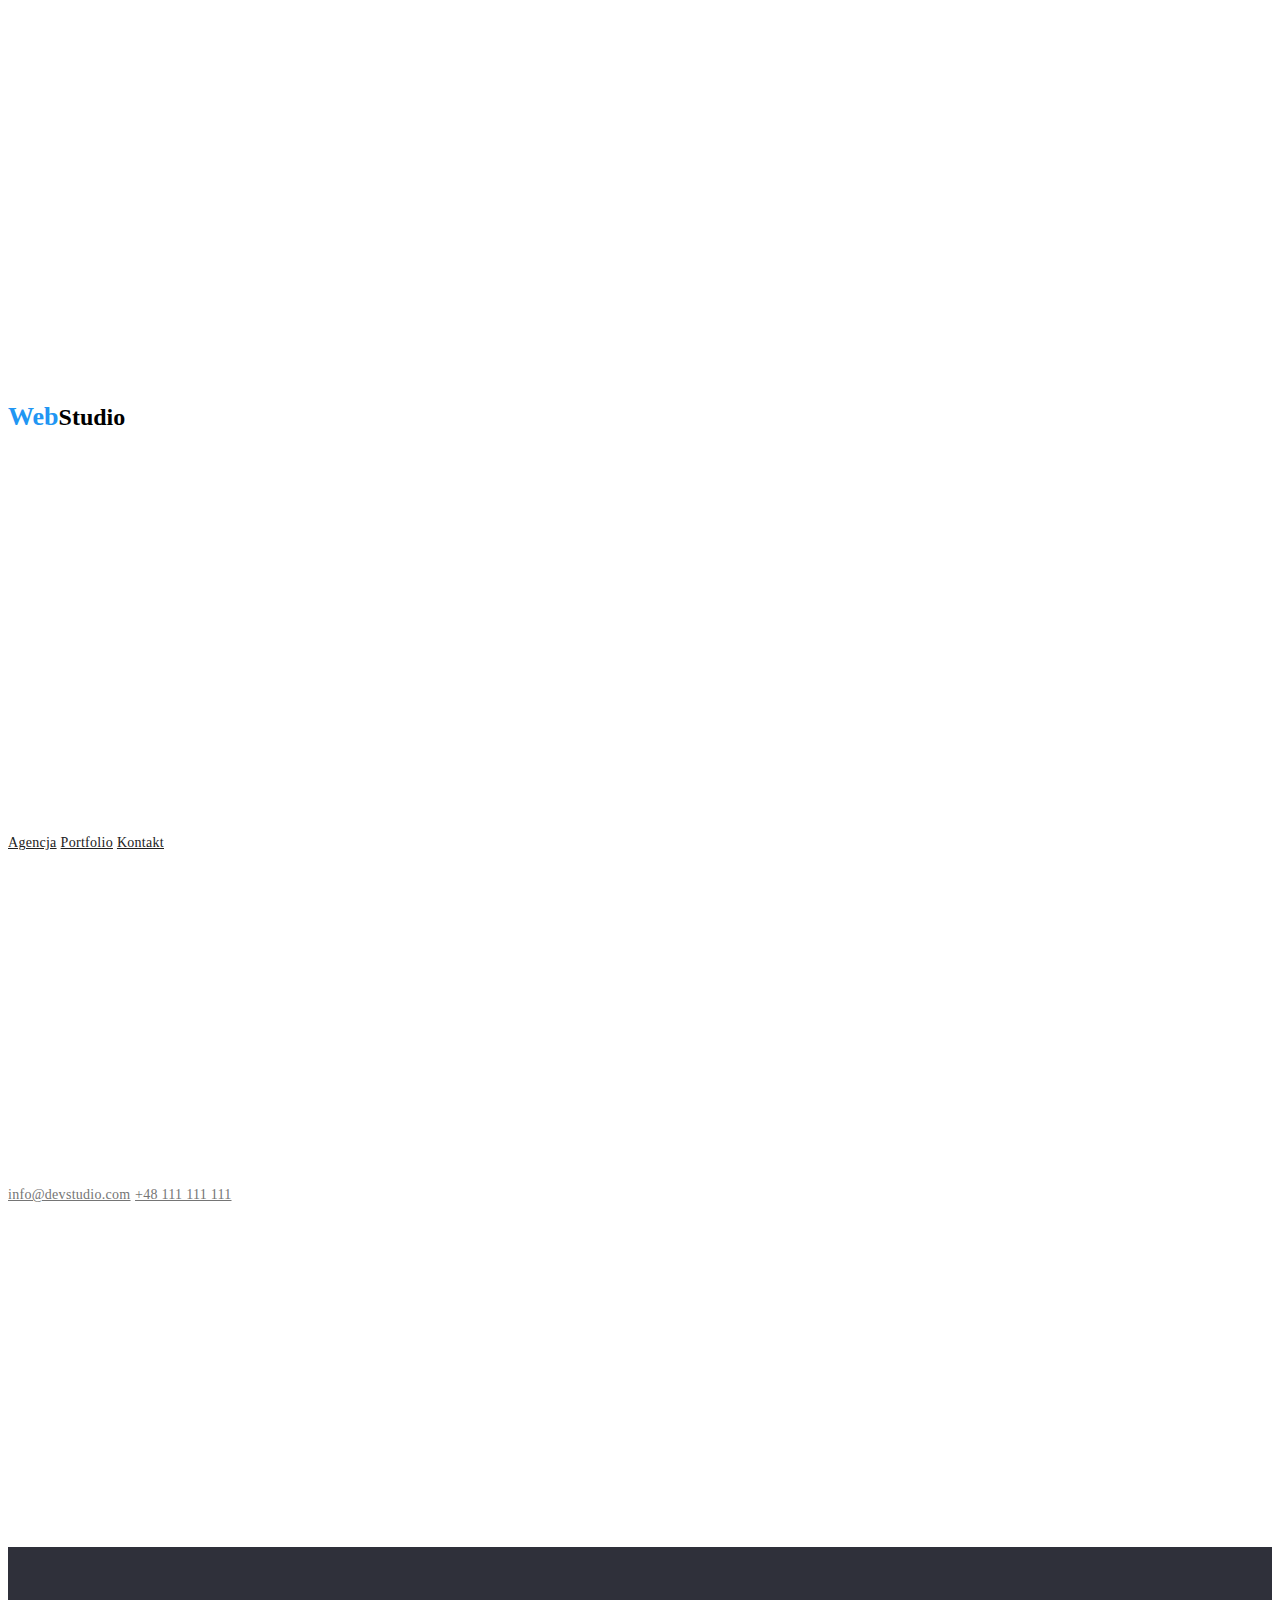
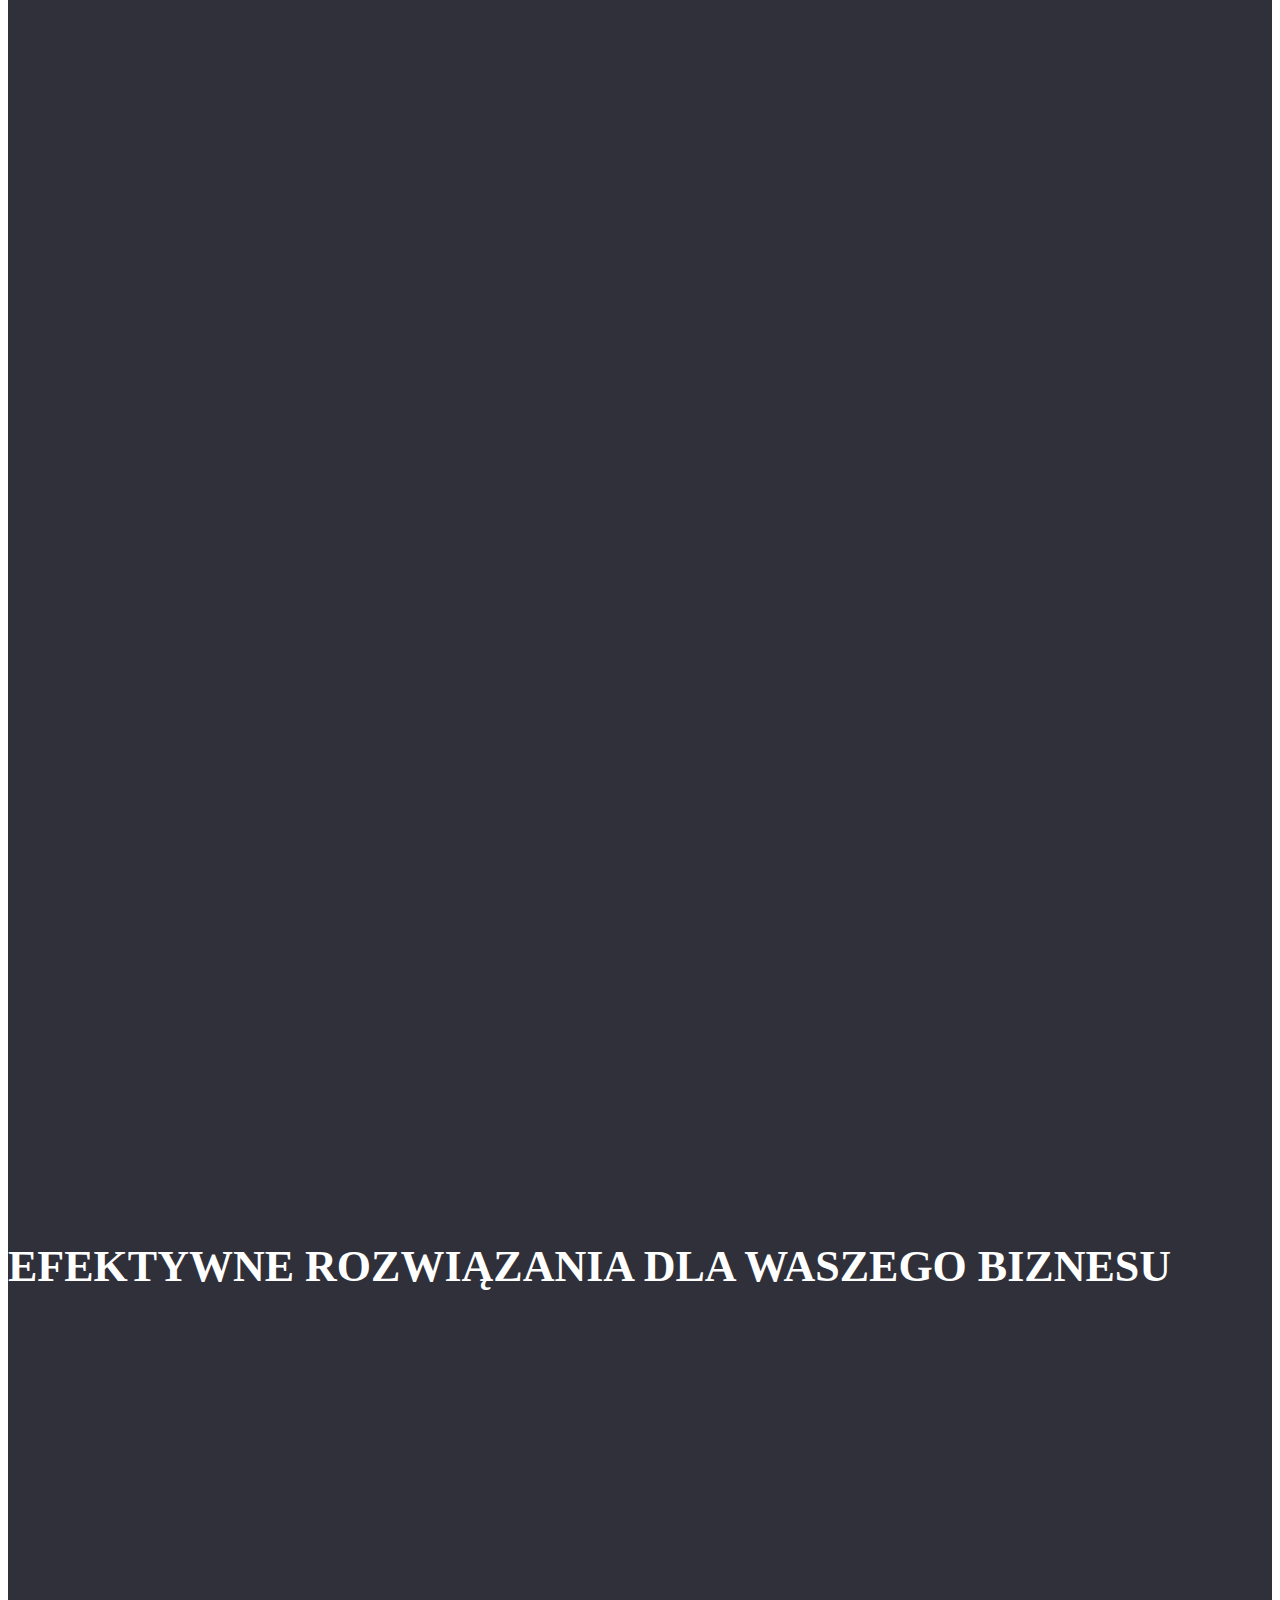
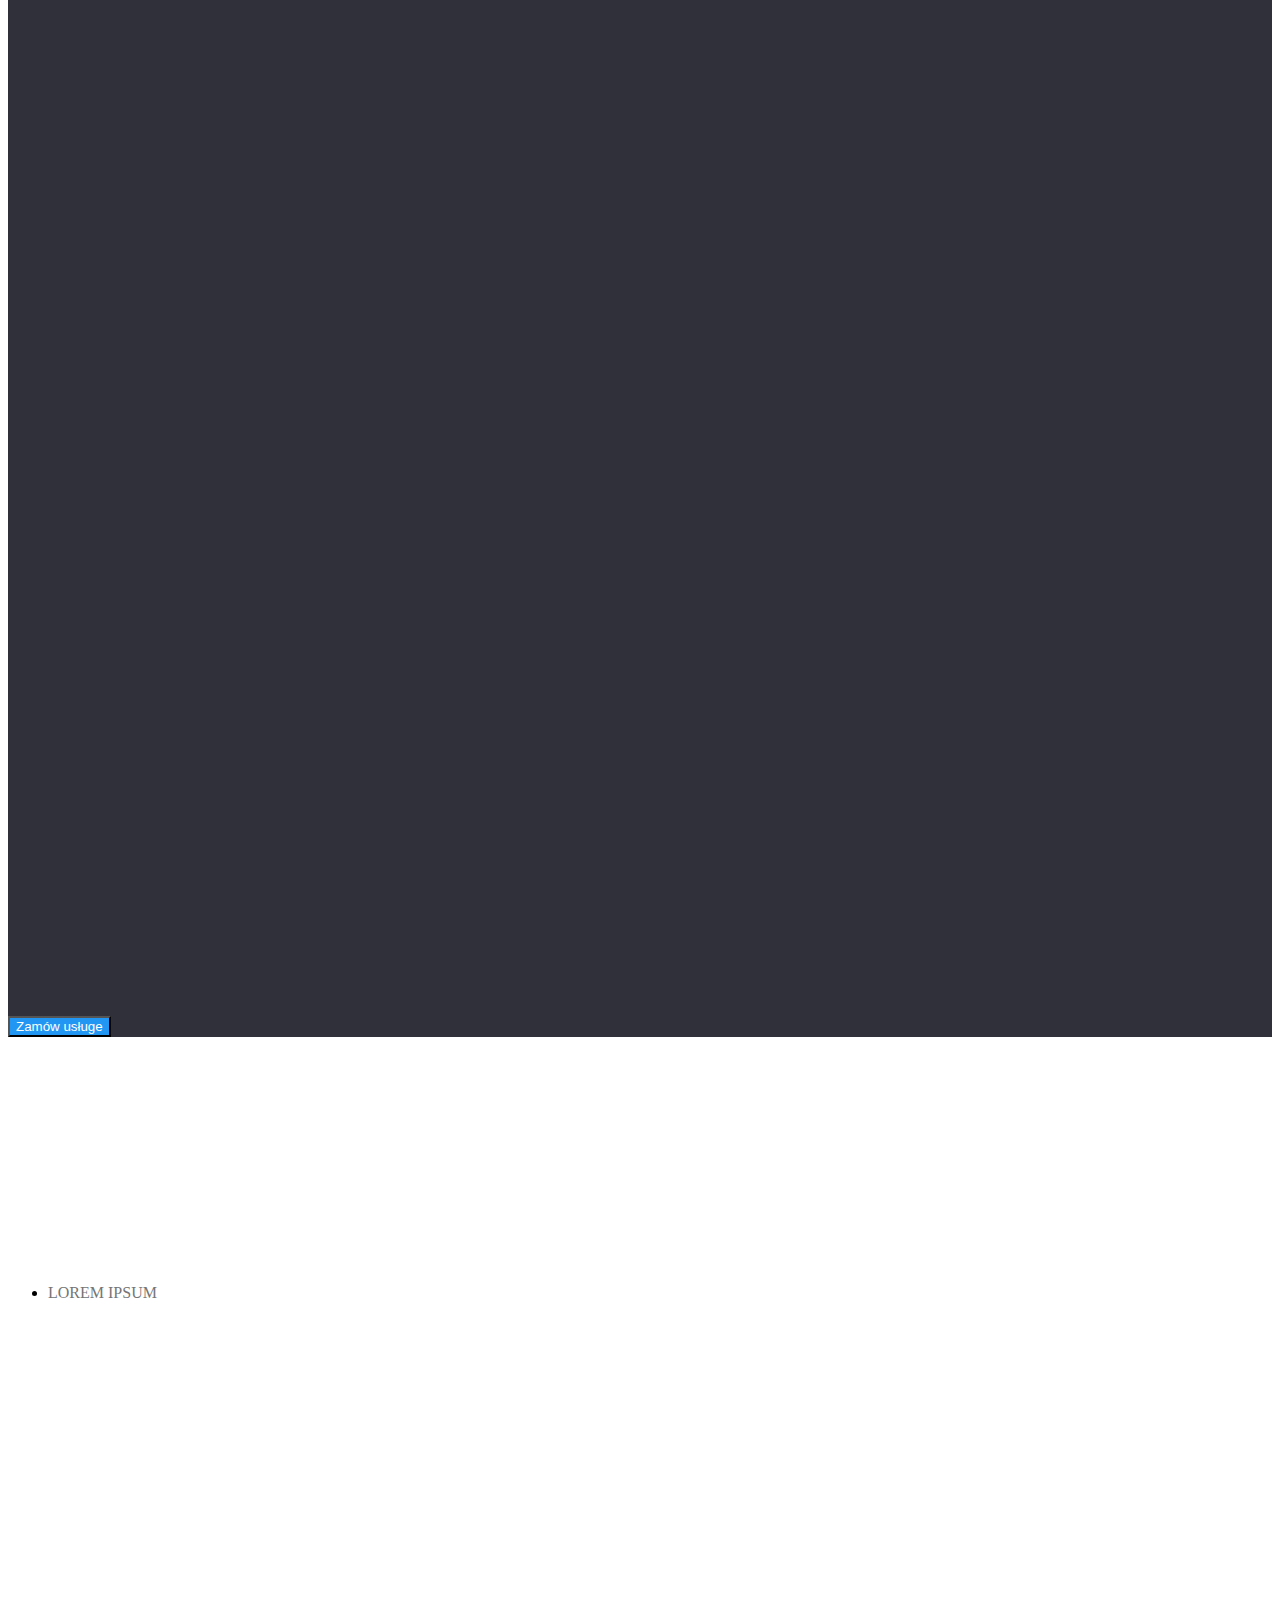
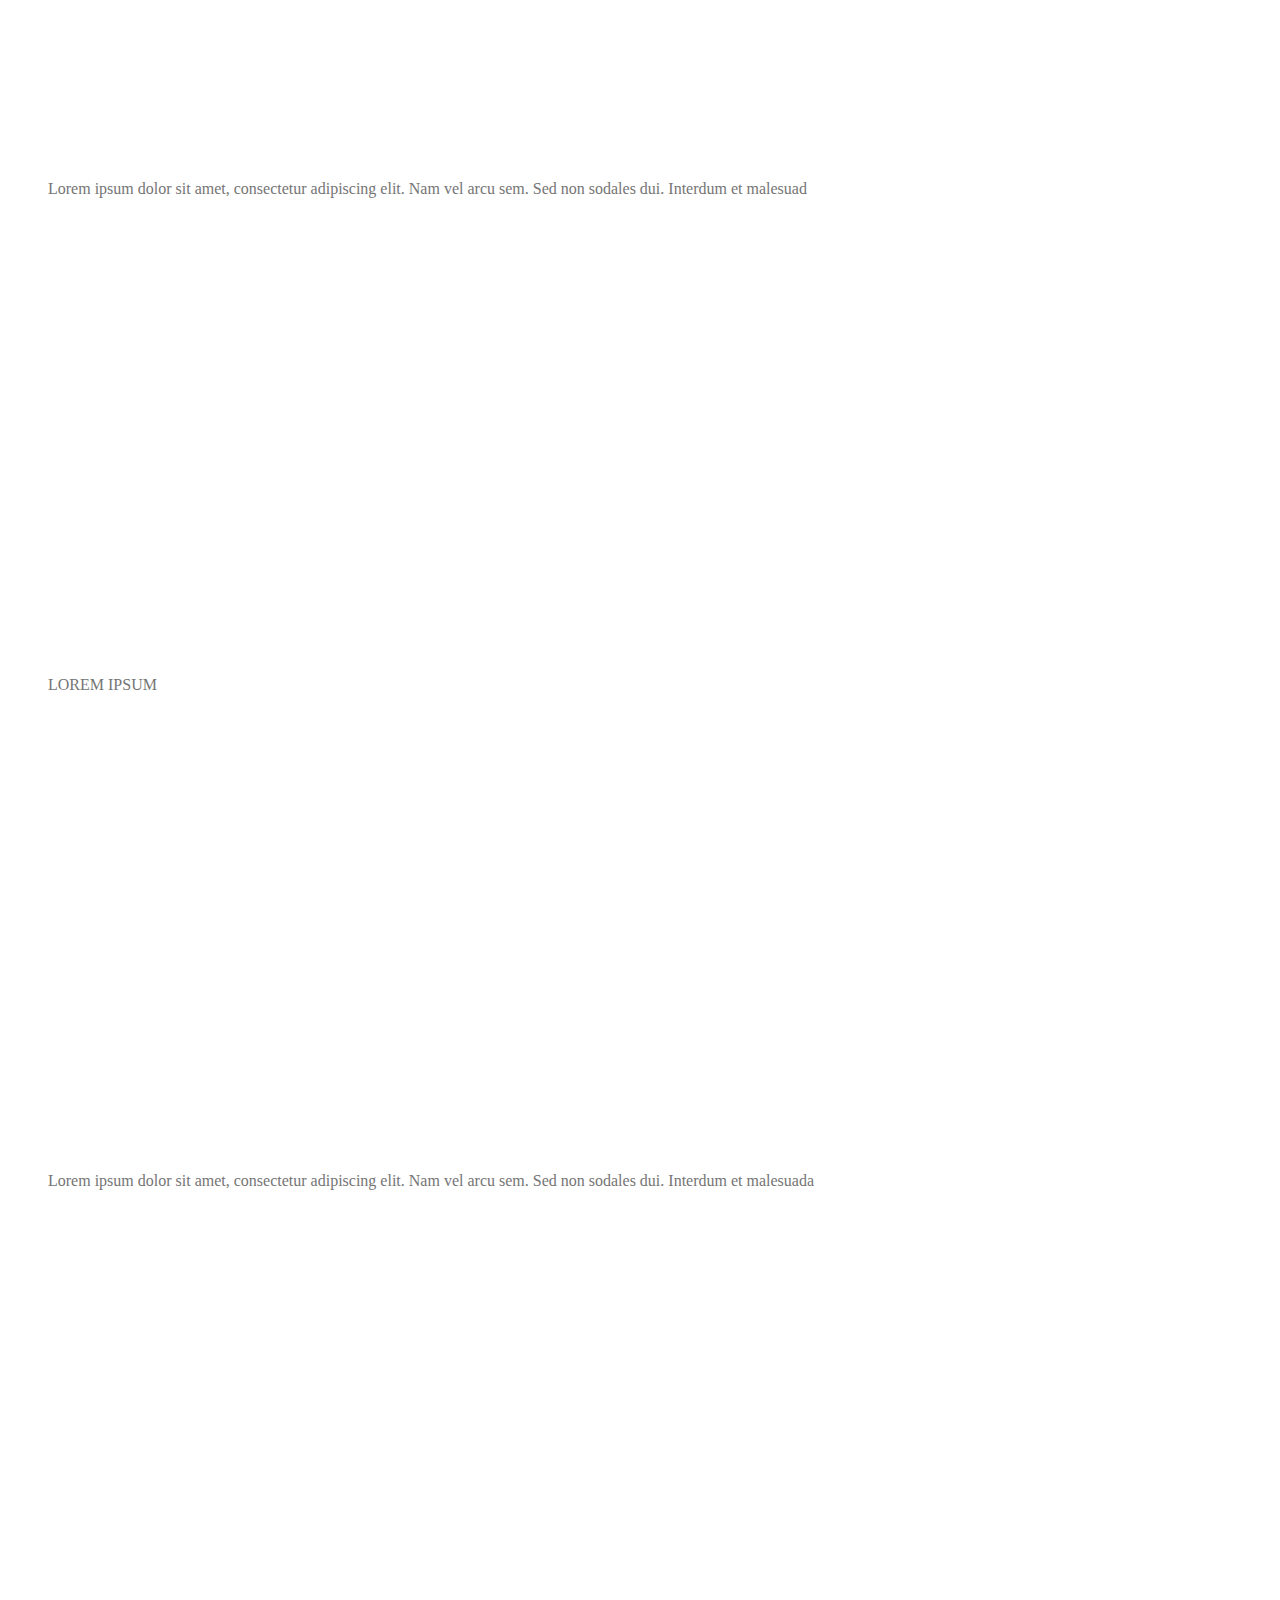
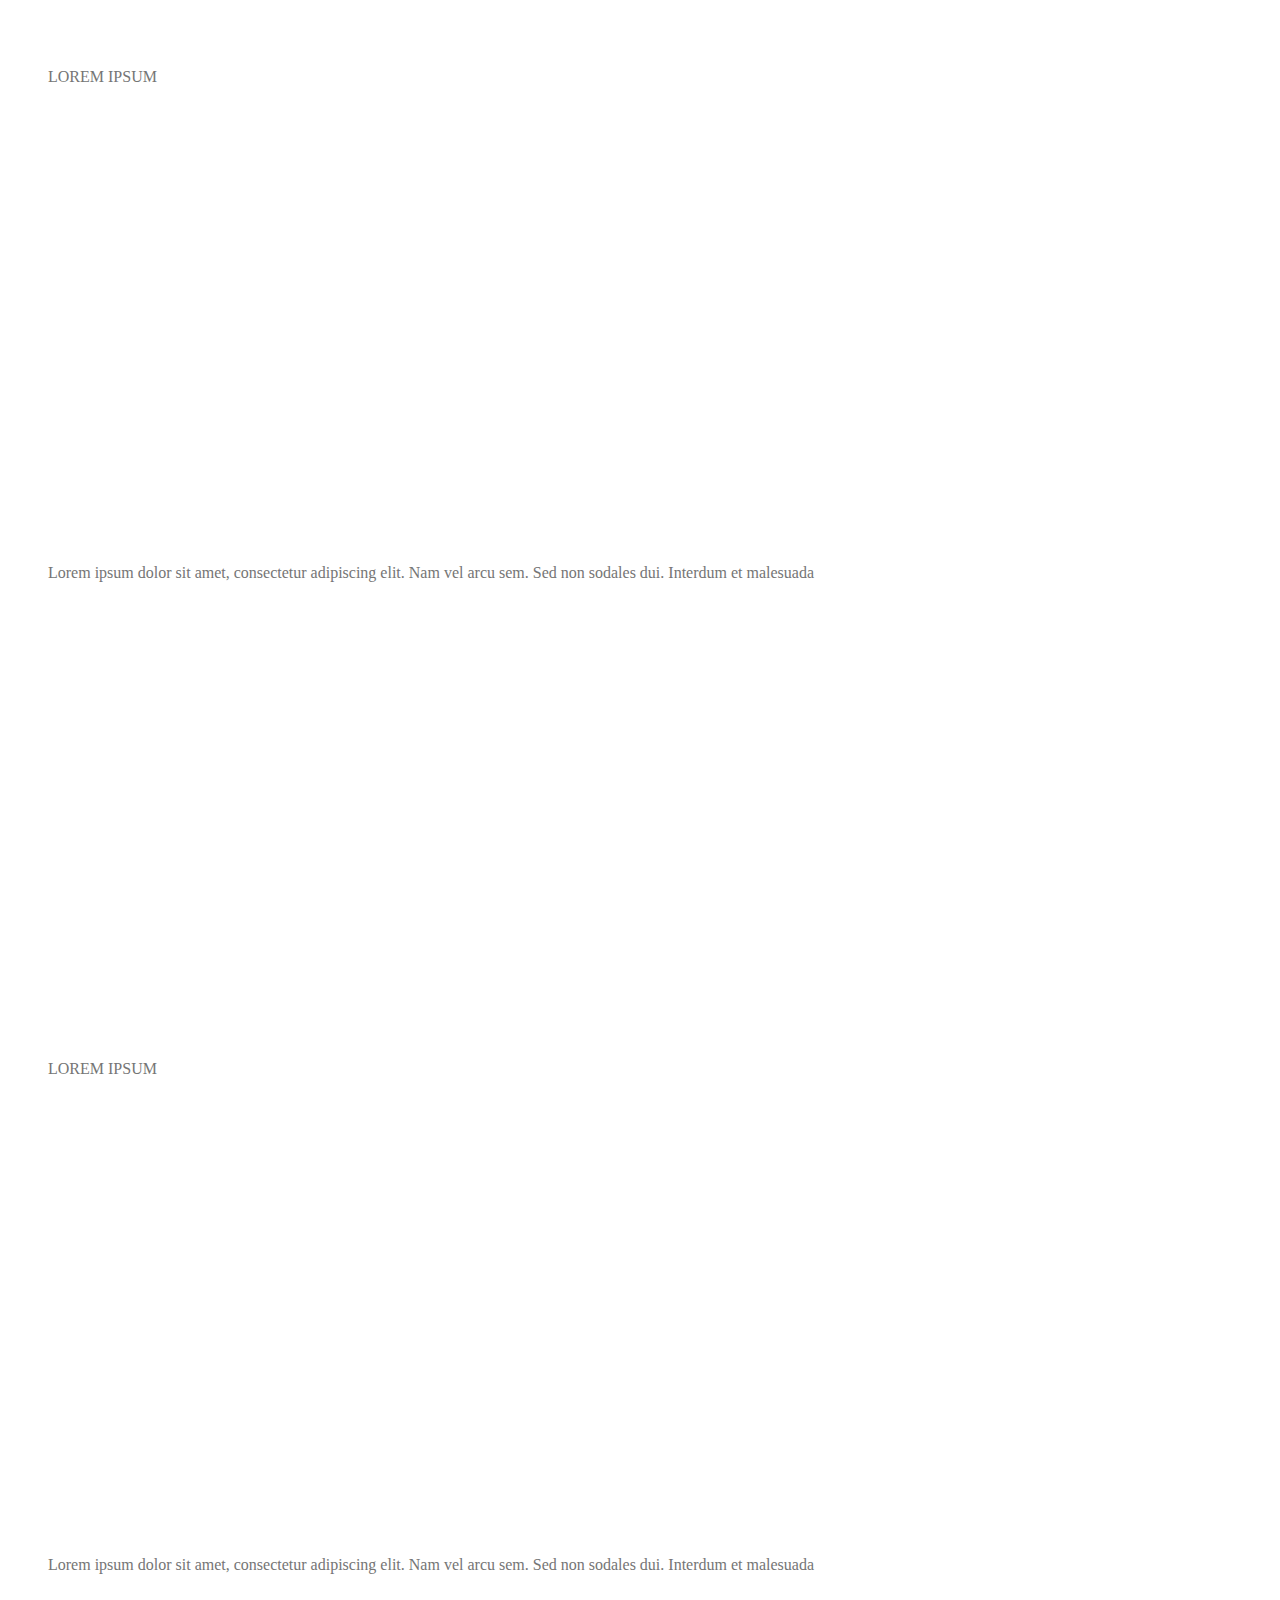
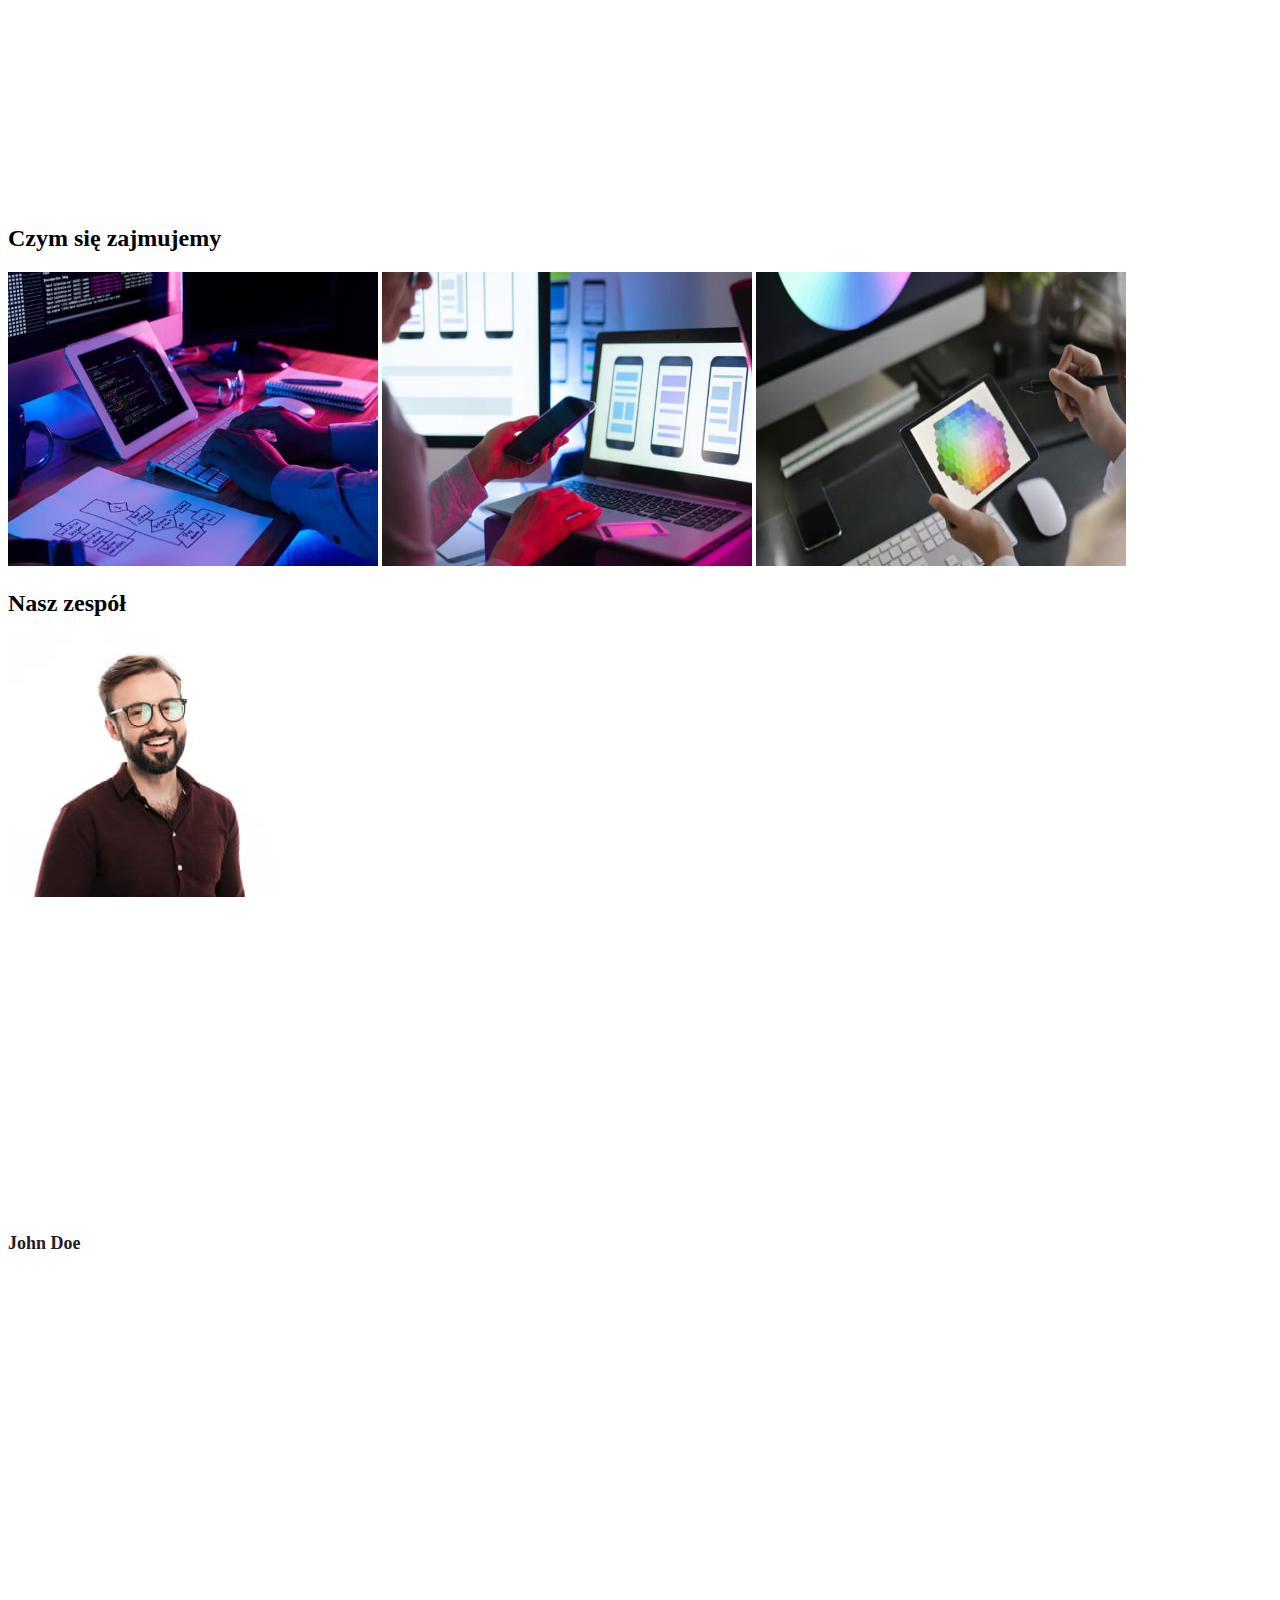
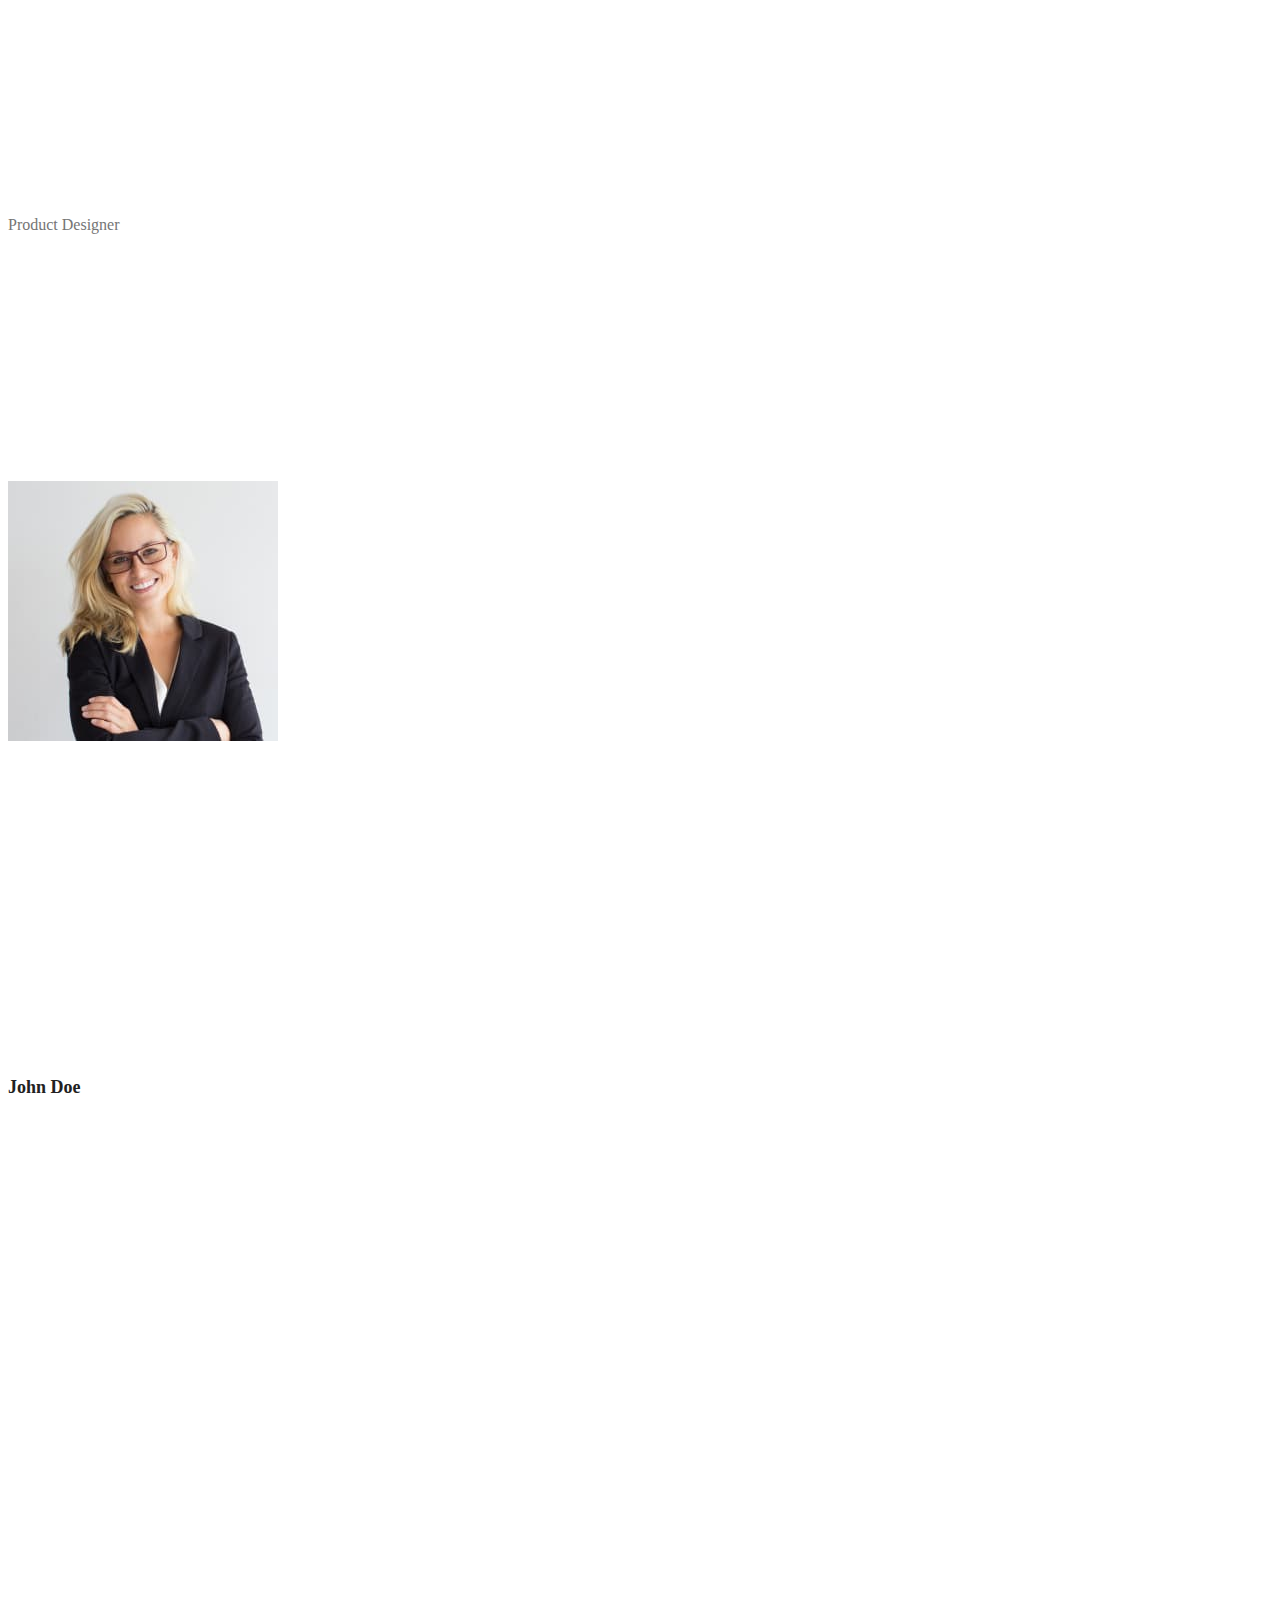
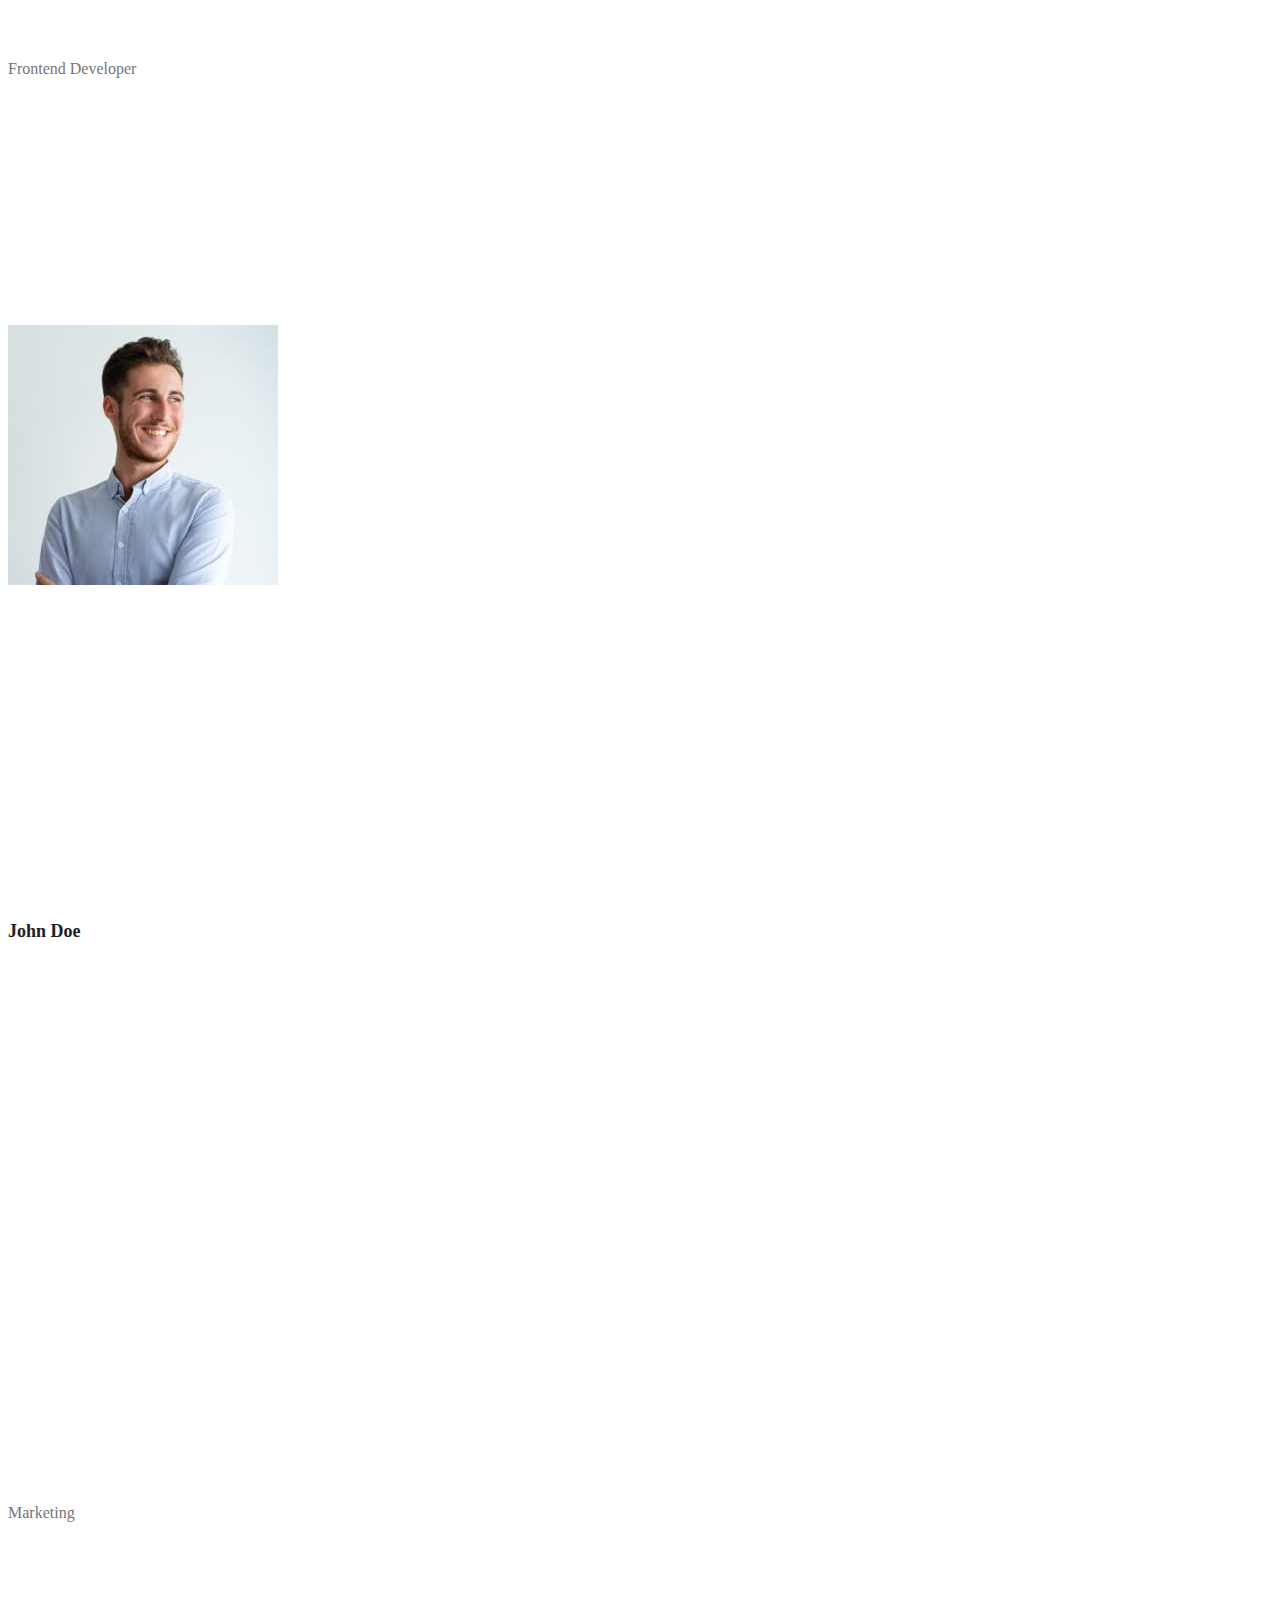
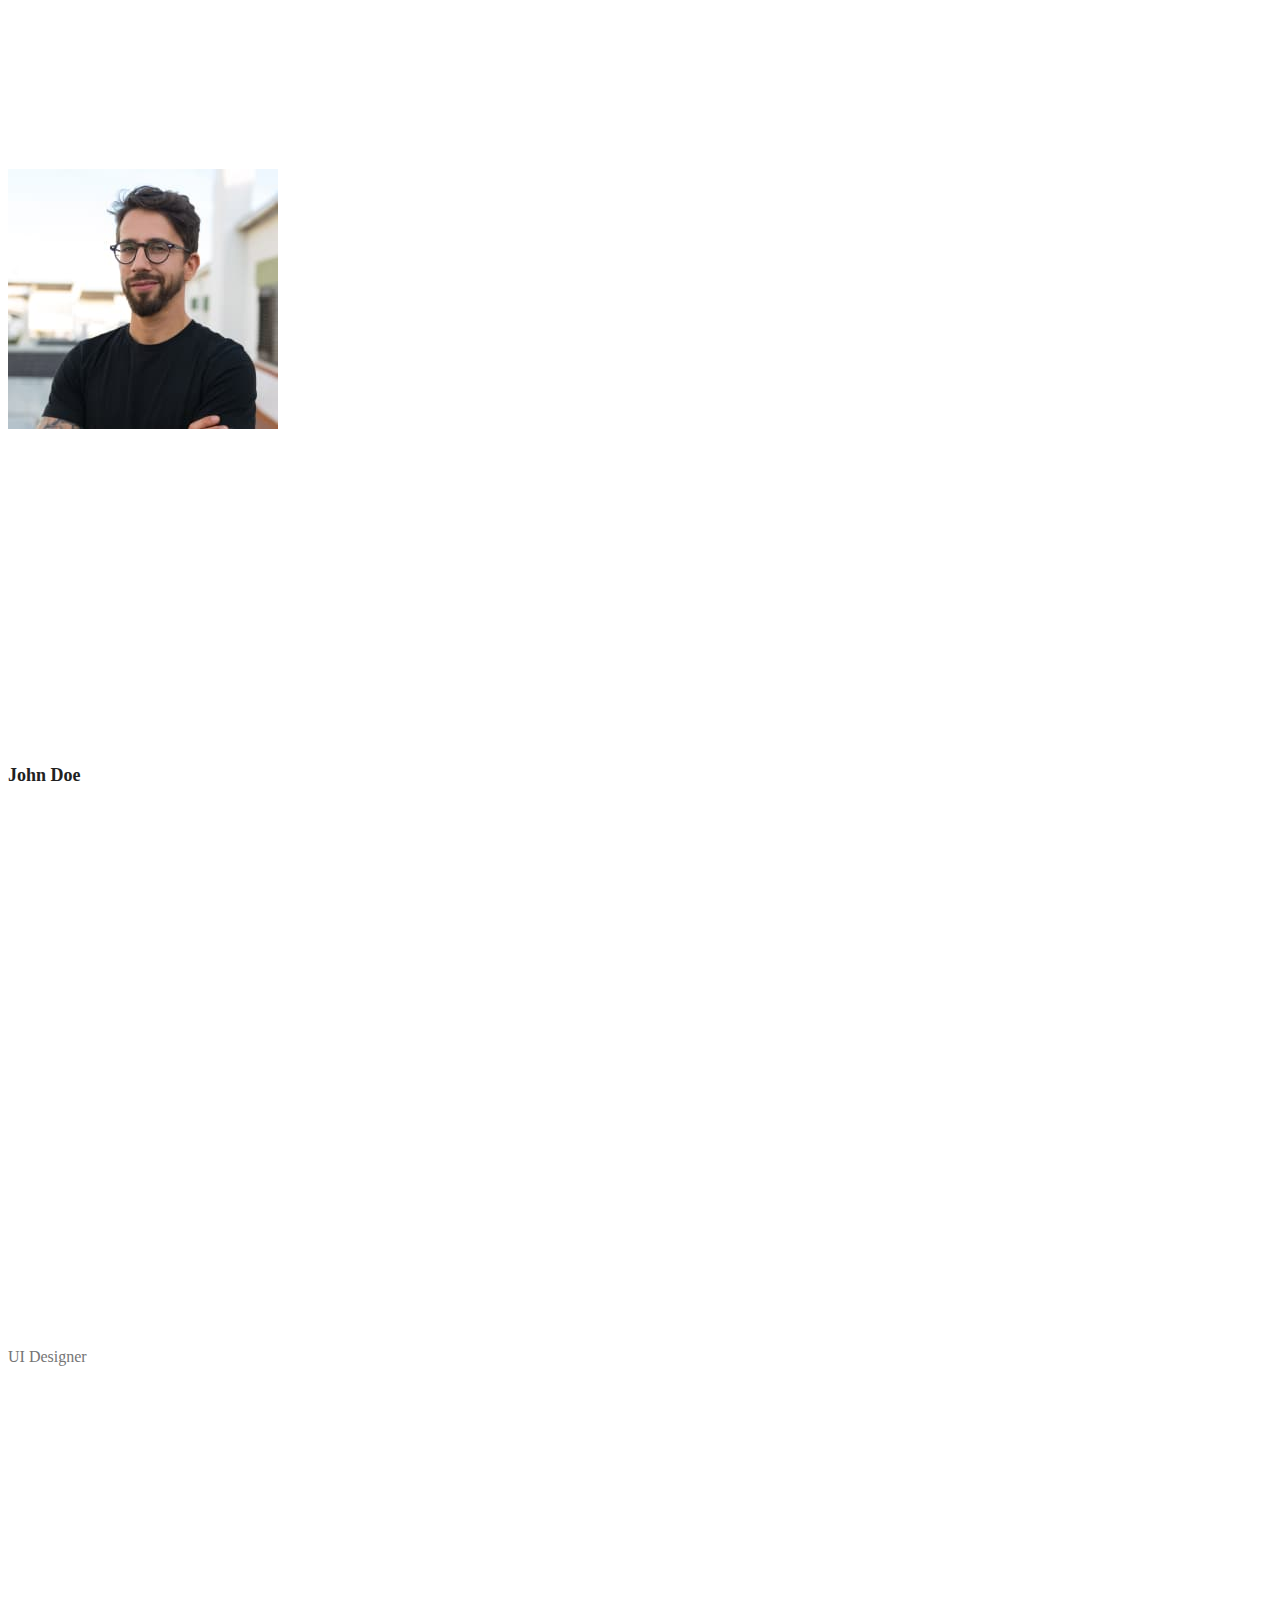
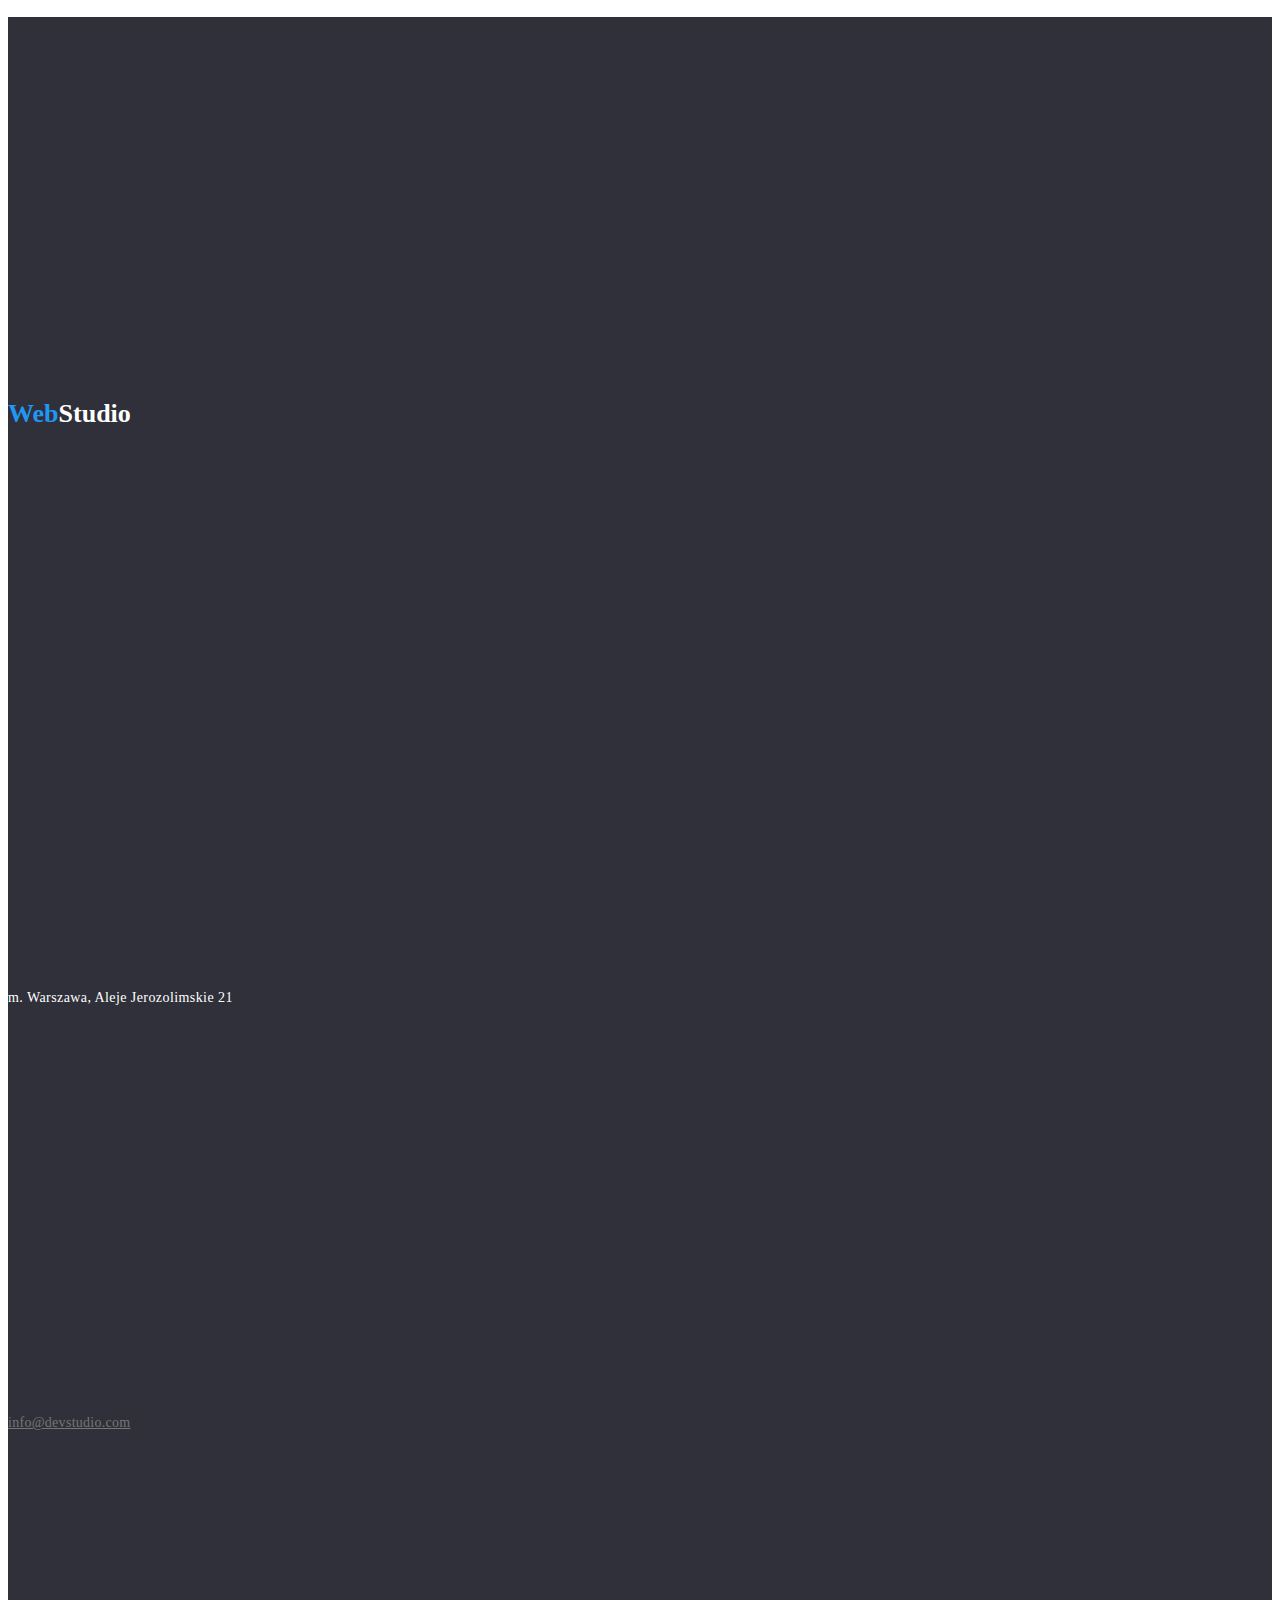
==== index.html @ eb934b48 "copy all files" ====
<!DOCTYPE html>
<html lang="en">
  <head>
    <meta charset="UTF-8" />
    <meta http-equiv="X-UA-Compatible" content="IE=edge" />
    <meta name="viewport" content="width=device-width, initial-scale=1.0" />
    <title>hw2-main page</title>
    <link rel="stylesheet" href="./css/style.css" />

    <link rel="preconnect" href="https://fonts.googleapis.com" />
    <link rel="preconnect" href="https://fonts.gstatic.com" crossorigin />
    <link
      href="https://fonts.googleapis.com/css2?family=Raleway:wght@700&family=Roboto:wght@400;500;700;900&display=swap"
      rel="stylesheet"
    />
  </head>
  <body>
    <header>
      <h2><span class="logo">Web</span>Studio</h2>
      <div>
        <nav>
          <a class="header-link" href="#">Agencja</a>

          <a class="header-link" href="./portfolio.html">Portfolio</a>

          <a class="header-link" href="#">Kontakt</a>
        </nav>
      </div>
      <h3>
        <a class="header-contact" href="mailto:info@devstudio.com"
          >info@devstudio.com</a
        >
        <a class="header-contact" href="tel:+48111111111">+48 111 111 111</a>
      </h3>
    </header>

    <main>
      <div class="main-description">
        <h1>EFEKTYWNE ROZWIĄZANIA DLA WASZEGO BIZNESU</h1>
        <button class="button-description" type="button">Zamów usługe</button>
      </div>
      <ul>
        <li>
          <p>LOREM IPSUM</p>
          <p>
            Lorem ipsum dolor sit amet, consectetur adipiscing elit. Nam vel
            arcu sem. Sed non sodales dui. Interdum et malesuad
          </p>

          <p>LOREM IPSUM</p>
          <p>
            Lorem ipsum dolor sit amet, consectetur adipiscing elit. Nam vel
            arcu sem. Sed non sodales dui. Interdum et malesuada
          </p>
          <p>LOREM IPSUM</p>
          <p>
            Lorem ipsum dolor sit amet, consectetur adipiscing elit. Nam vel
            arcu sem. Sed non sodales dui. Interdum et malesuada
          </p>
          <p>LOREM IPSUM</p>
          <p>
            Lorem ipsum dolor sit amet, consectetur adipiscing elit. Nam vel
            arcu sem. Sed non sodales dui. Interdum et malesuada
          </p>
        </li>
      </ul>

      <h2>Czym się zajmujemy</h2>
      <img
        src="images/photo1s.jpg"
        width="370"
        height="294"
        alt="person typing on computer"
      />
      <img
        src="images/picture2s.jpg"
        width="370"
        height="294"
        alt=" person comparing design at the mobile with computer version"
      />
      <img
        src="images/photo3s.jpg"
        width="370"
        height="294"
        alt="person choosing colour on tablet"
      />
      <h2>Nasz zespół</h2>

      <img
        src="images/person1s.jpg"
        width="270"
        height="260"
        alt="portrait of the men"
      />

      <h3>John Doe</h3>
      <p>Product Designer</p>

      <img
        src="images/person2s.jpg"
        width="270"
        height="260"
        alt="portrait of a woman"
      />

      <h3>John Doe</h3>
      <p>Frontend Developer</p>

      <img
        src="images/person3s.jpg"
        width="270"
        height="260"
        alt="portrait of the men"
      />

      <h3>John Doe</h3>
      <p>Marketing</p>

      <img
        src="images/person4s.jpg"
        width="270"
        height="260"
        alt="portrait of the men"
      />

      <h3>John Doe</h3>
      <p>UI Designer</p>
    </main>

    <footer class="footer-description">
      <h2><span class="logo">Web</span><span class="logo2">Studio</span></h2>
      <address class="adres-description">
        m. Warszawa, Aleje Jerozolimskie 21
      </address>

      <p>
        <a class="header-contact" href="mailto:info@devstudio.com"
          >info@devstudio.com</a
        >
      </p>
      <p>
        <a class="header-contact" href="tel:+48111111111">+48 111 111 111</a>
      </p>
    </footer>
  </body>
</html>
---- css/style.css ----
body {
  background: #FFFFFF;
  font-family: font-family: 'Roboto', sans-serif;
}



.logo{
  color:#2196F3;
  font-weight: 700;
  font-size: 26px;
  line-height: 30.52;
  font:'Raleway', sans-serif;
}
.logo2 {
  color:#FFFFFF;
  font:'Raleway', sans-serif;
  font-weight: 700;
  font-size: 26px;
  line-height: 30.52;

}

.main-description{
  background:#2F303A ;

}
.button-description { 
  background: #2196f3;
  color:#FFFFFF;}
h1{
  color:#FFFFFF;
  font-weight: 900;
  font-size: 44px;
  line-height: 60;

}

h3{
color:#212121;
font-size: 18px;
line-height: 36;
font-weight: 700;
}

p{
  color:#757575;
  font-size: 16px;
  font-weight: 400;
  line-height: 30;
 


}

.button-link {
  cursor: pointer;
  font-weight: 500;
  font-size: 16px;
  line-height: 1.6;
  letter-spacing: 0.03em;
  background: #f5f4fa;
  border-radius: 4px;
  color: #212121;
  border: #f5f4fa;
}
.button-link:hover,
.button-link:focus{
  background: #2196f3;
  color:#FFFFFF;

}

.header-link{
  color: #212121;
  font-weight: 500;
  font-size: 14px;
  line-height: 1.1;
  letter-spacing: 0.02em;
}

.header-link:hover,
.header-link:focus{
  color:#2196f3
}
.header-contact {
  color: #757575;
  font-size: 14px;
  line-height: 16.41;
  font-weight: 500;
  letter-spacing: 0.02em;

}
.header-contact:hover,
.header-contact:focus{
  color: #2196f3;

}

.footer-description {
  background:#2F303A; 
}
.adres-description
{color: #FFFFFF;
  font-size: 14px;
  line-height: 24;
  font-weight: 400;
  letter-spacing: 0.03em;
  font-style:normal; 
}
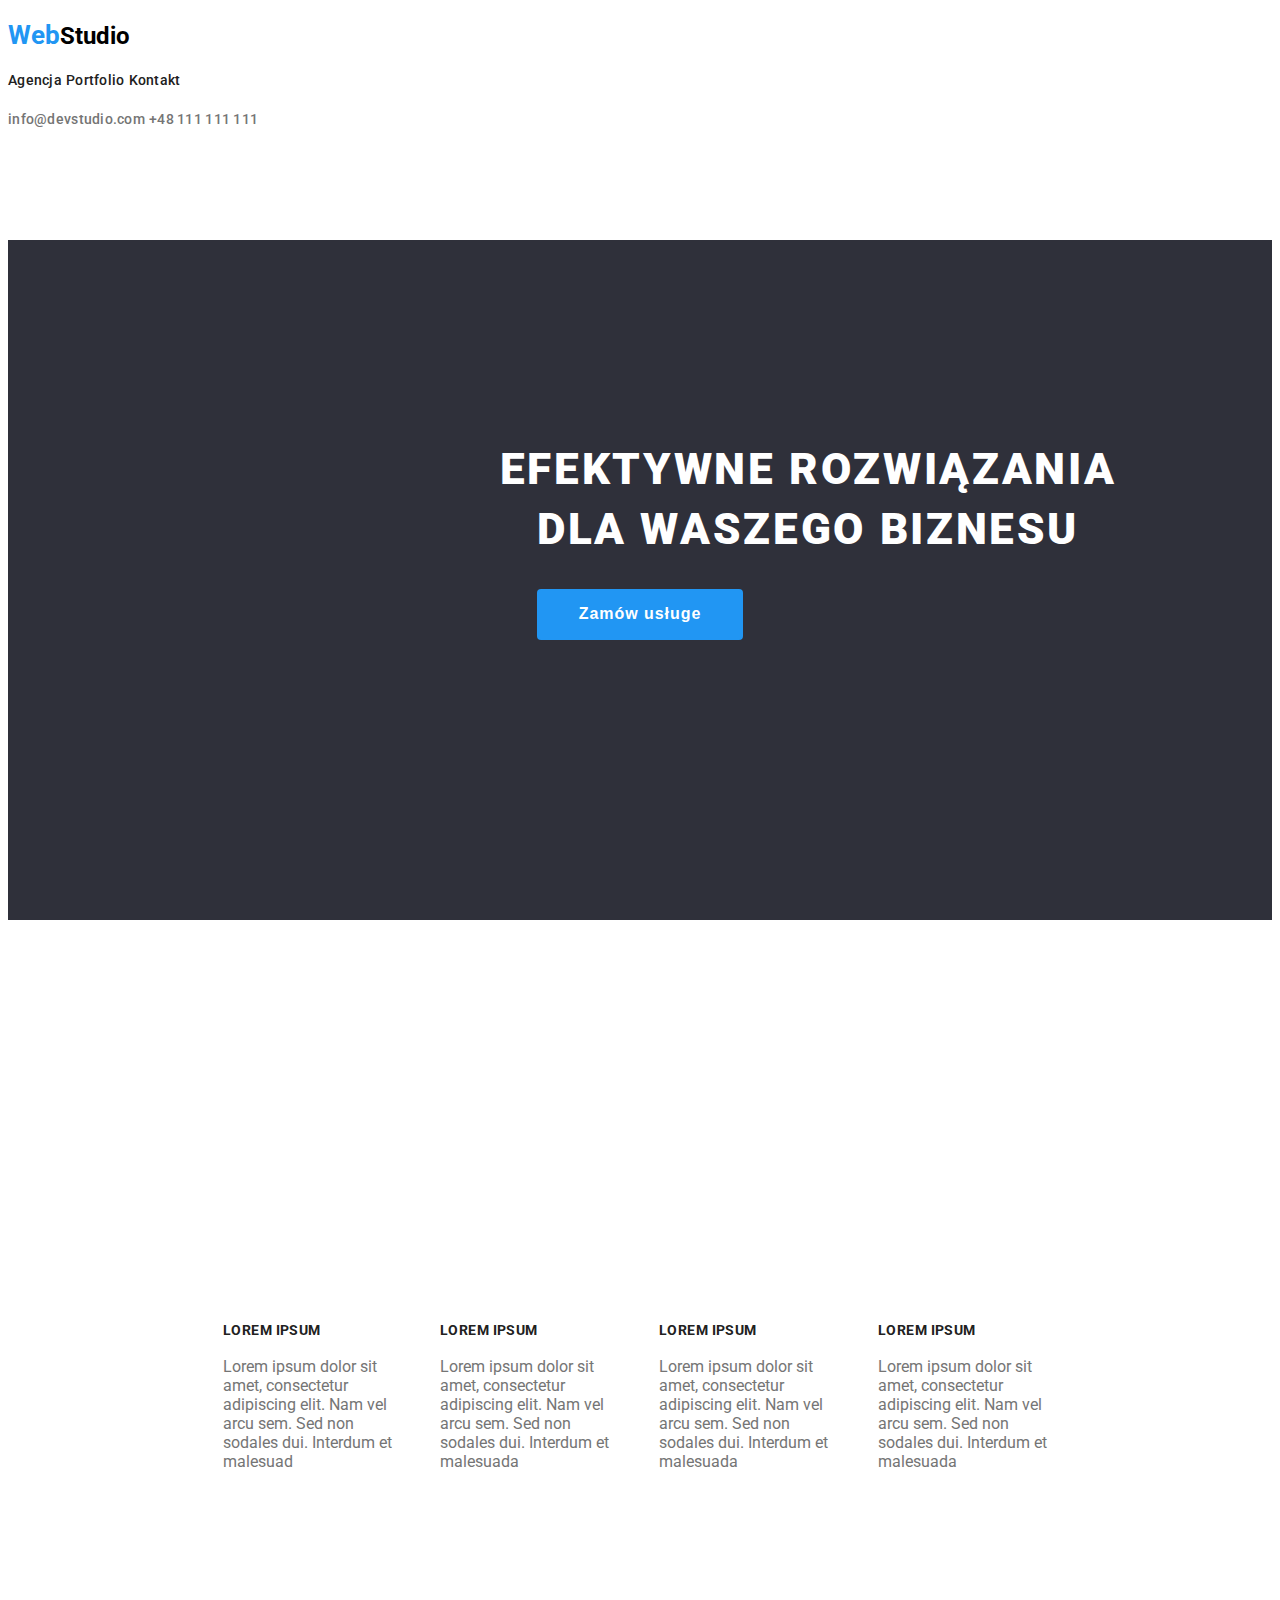
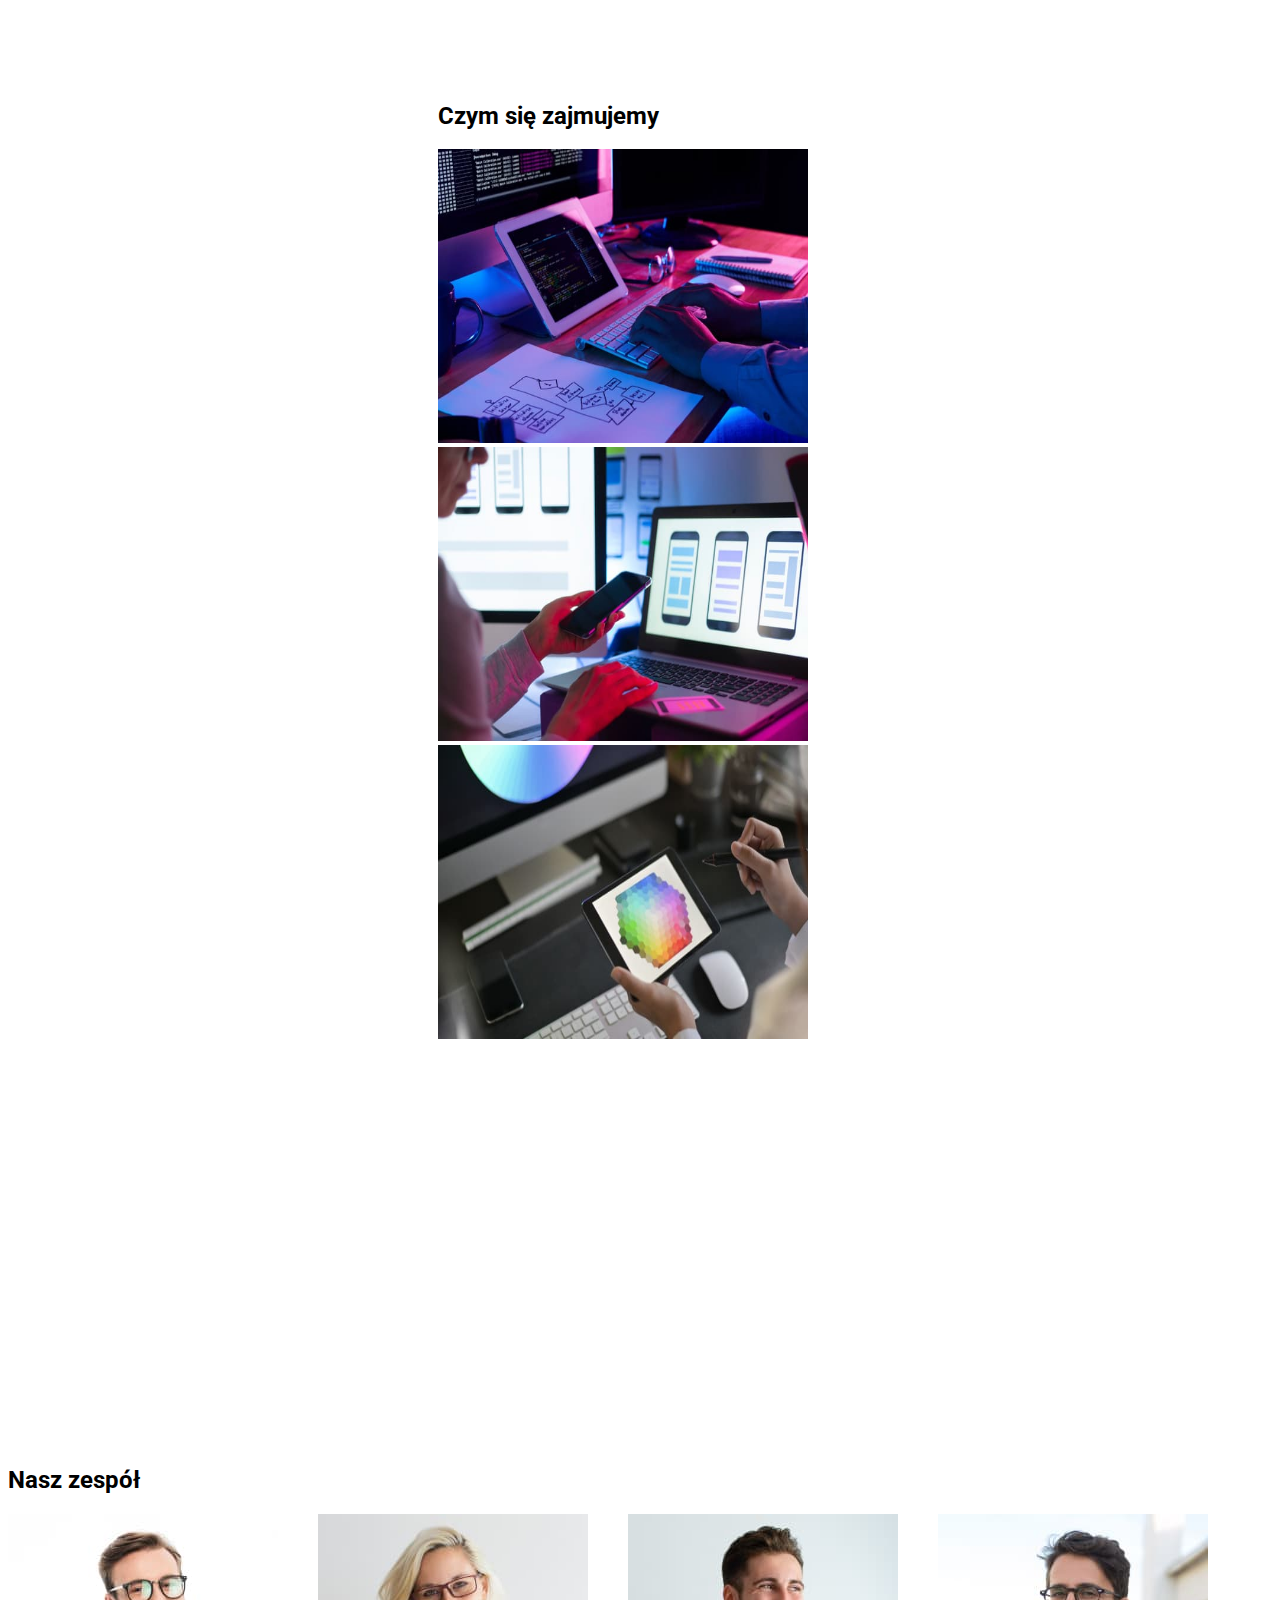
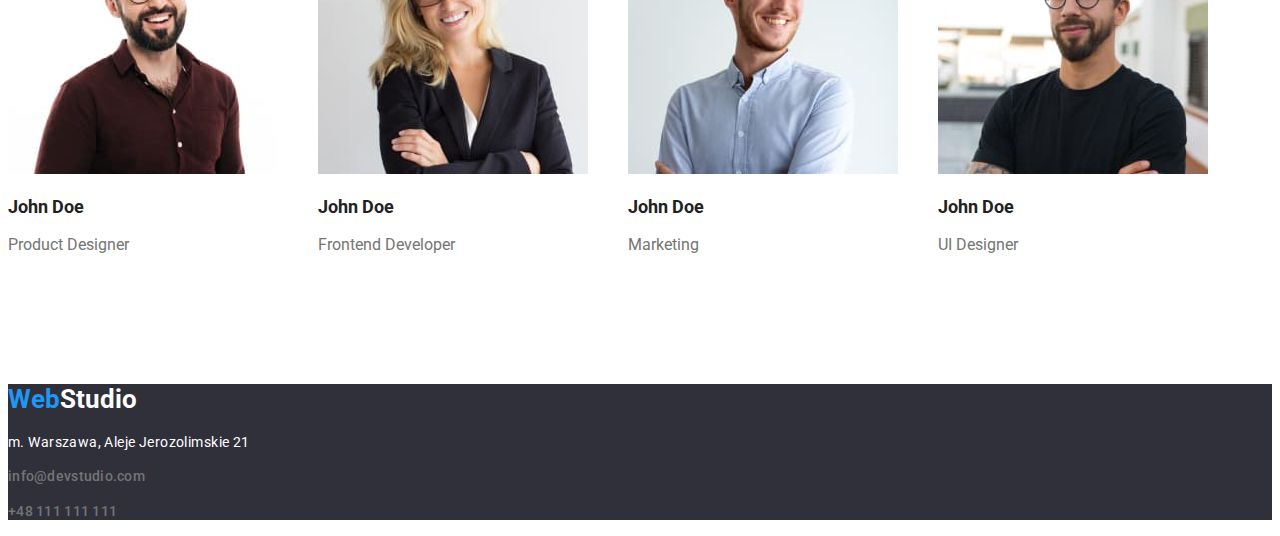
==== commit 50ea2a03: "add sections" ====
--- a/index.html
+++ b/index.html
@@ -16,115 +16,146 @@
   </head>
   <body>
     <header>
-      <h2><span class="logo">Web</span>Studio</h2>
       <div>
-        <nav>
-          <a class="header-link" href="#">Agencja</a>
+        <h2><span class="logo">Web</span>Studio</h2>
 
-          <a class="header-link" href="./portfolio.html">Portfolio</a>
+        <div>
+          <nav>
+            <a class="header-link" href="#">Agencja</a>
 
-          <a class="header-link" href="#">Kontakt</a>
-        </nav>
+            <a class="header-link" href="./portfolio.html">Portfolio</a>
+
+            <a class="header-link" href="#">Kontakt</a>
+          </nav>
+        </div>
+
+        <h3>
+          <a class="header-contact" href="mailto:info@devstudio.com"
+            >info@devstudio.com</a
+          >
+
+          <a class="header-contact" href="tel:+48111111111">+48 111 111 111</a>
+        </h3>
       </div>
-      <h3>
-        <a class="header-contact" href="mailto:info@devstudio.com"
-          >info@devstudio.com</a
-        >
-        <a class="header-contact" href="tel:+48111111111">+48 111 111 111</a>
-      </h3>
     </header>
 
     <main>
-      <div class="main-description">
-        <h1>EFEKTYWNE ROZWIĄZANIA DLA WASZEGO BIZNESU</h1>
-        <button class="button-description" type="button">Zamów usługe</button>
-      </div>
-      <ul>
-        <li>
-          <p>LOREM IPSUM</p>
-          <p>
-            Lorem ipsum dolor sit amet, consectetur adipiscing elit. Nam vel
-            arcu sem. Sed non sodales dui. Interdum et malesuad
-          </p>
+      <section>
+        <div class="main-description">
+          <h1 class="text-main">EFEKTYWNE ROZWIĄZANIA DLA WASZEGO BIZNESU</h1>
+          <button class="button-description" type="button">Zamów usługe</button>
+        </div>
+      </section>
 
-          <p>LOREM IPSUM</p>
-          <p>
-            Lorem ipsum dolor sit amet, consectetur adipiscing elit. Nam vel
-            arcu sem. Sed non sodales dui. Interdum et malesuada
-          </p>
-          <p>LOREM IPSUM</p>
-          <p>
-            Lorem ipsum dolor sit amet, consectetur adipiscing elit. Nam vel
-            arcu sem. Sed non sodales dui. Interdum et malesuada
-          </p>
-          <p>LOREM IPSUM</p>
-          <p>
-            Lorem ipsum dolor sit amet, consectetur adipiscing elit. Nam vel
-            arcu sem. Sed non sodales dui. Interdum et malesuada
-          </p>
-        </li>
-      </ul>
+      <section>
+        <div class="container">
+          <ul class="ul-description">
+            <li>
+              <h4 class="lorem-ipsum">LOREM IPSUM</h4>
+              <p class-="lorem-ipsum-description">
+                Lorem ipsum dolor sit amet, consectetur adipiscing elit. Nam vel
+                arcu sem. Sed non sodales dui. Interdum et malesuad
+              </p>
+            </li>
 
-      <h2>Czym się zajmujemy</h2>
-      <img
-        src="images/photo1s.jpg"
-        width="370"
-        height="294"
-        alt="person typing on computer"
-      />
-      <img
-        src="images/picture2s.jpg"
-        width="370"
-        height="294"
-        alt=" person comparing design at the mobile with computer version"
-      />
-      <img
-        src="images/photo3s.jpg"
-        width="370"
-        height="294"
-        alt="person choosing colour on tablet"
-      />
-      <h2>Nasz zespół</h2>
+            <li>
+              <h4 class="lorem-ipsum">LOREM IPSUM</h4>
+              <p class-="lorem-ipsum-description">
+                Lorem ipsum dolor sit amet, consectetur adipiscing elit. Nam vel
+                arcu sem. Sed non sodales dui. Interdum et malesuada
+              </p>
+            </li>
+            <li>
+              <h4 class="lorem-ipsum">LOREM IPSUM</h4>
 
-      <img
-        src="images/person1s.jpg"
-        width="270"
-        height="260"
-        alt="portrait of the men"
-      />
+              <p class-="lorem-ipsum-description">
+                Lorem ipsum dolor sit amet, consectetur adipiscing elit. Nam vel
+                arcu sem. Sed non sodales dui. Interdum et malesuada
+              </p>
+            </li>
+            <li>
+              <h4 class="lorem-ipsum">LOREM IPSUM</h4>
+              <p class-="lorem-ipsum-description">
+                Lorem ipsum dolor sit amet, consectetur adipiscing elit. Nam vel
+                arcu sem. Sed non sodales dui. Interdum et malesuada
+              </p>
+            </li>
+          </ul>
 
-      <h3>John Doe</h3>
-      <p>Product Designer</p>
+          <div class="container">
+            <h2>Czym się zajmujemy</h2>
 
-      <img
-        src="images/person2s.jpg"
-        width="270"
-        height="260"
-        alt="portrait of a woman"
-      />
+            <img
+              src="images/photo1s.jpg"
+              width="370"
+              height="294"
+              alt="person typing on computer"
+            />
+            <img
+              src="images/picture2s.jpg"
+              width="370"
+              height="294"
+              alt=" person comparing design at the mobile with computer version"
+            />
+            <img
+              src="images/photo3s.jpg"
+              width="370"
+              height="294"
+              alt="person choosing colour on tablet"
+            />
+          </div>
+        </div>
+      </section>
 
-      <h3>John Doe</h3>
-      <p>Frontend Developer</p>
+      <section>
+        <h2>Nasz zespół</h2>
+        <ul class="ul-description">
+          <li>
+            <img
+              src="images/person1s.jpg"
+              width="270"
+              height="260"
+              alt="portrait of the men"
+            />
+            <h3>John Doe</h3>
+            <p>Product Designer</p>
+          </li>
 
-      <img
-        src="images/person3s.jpg"
-        width="270"
-        height="260"
-        alt="portrait of the men"
-      />
+          <li>
+            <img
+              src="images/person2s.jpg"
+              width="270"
+              height="260"
+              alt="portrait of a woman"
+            />
+            <h3>John Doe</h3>
+            <p>Frontend Developer</p>
+          </li>
 
-      <h3>John Doe</h3>
-      <p>Marketing</p>
+          <li>
+            <img
+              src="images/person3s.jpg"
+              width="270"
+              height="260"
+              alt="portrait of the men"
+            />
 
-      <img
-        src="images/person4s.jpg"
-        width="270"
-        height="260"
-        alt="portrait of the men"
-      />
+            <h3>John Doe</h3>
+            <p>Marketing</p>
+          </li>
 
-      <h3>John Doe</h3>
-      <p>UI Designer</p>
+          <li>
+            <img
+              src="images/person4s.jpg"
+              width="270"
+              height="260"
+              alt="portrait of the men"
+            />
+            <h3>John Doe</h3>
+            <p>UI Designer</p>
+          </li>
+        </ul>
+      </section>
     </main>
 
     <footer class="footer-description">
--- a/css/style.css
+++ b/css/style.css
@@ -1,54 +1,129 @@
-body {
-  background: #FFFFFF;
-  font-family: font-family: 'Roboto', sans-serif;
+•{
+  box-sizing: border-box;
+  margin: 0;
+  padding: 0;
 }
 
 
 
+:root {
+  --main-blue:#2196F3;
+ 
+  --paragraph-description:#757575 ;
+  --font-black:#212121;
+--white:#ffffff;
+
+}
+
+
+
+body {
+  background: #FFFFFF;
+  font-family:'Roboto', sans-serif;
+}
+
+
 .logo{
-  color:#2196F3;
+  color:var(--main-blue);
   font-weight: 700;
   font-size: 26px;
-  line-height: 30.52;
-  font:'Raleway', sans-serif;
+  font family:'Raleway', sans-serif;
 }
 .logo2 {
   color:#FFFFFF;
   font:'Raleway', sans-serif;
   font-weight: 700;
   font-size: 26px;
-  line-height: 30.52;
-
+  
 }
 
 .main-description{
   background:#2F303A ;
+  text-align:center;
+  padding:200px 452px 280px 452px ;
+}
 
-}
-.button-description { 
-  background: #2196f3;
-  color:#FFFFFF;}
-h1{
+.text-main{
   color:#FFFFFF;
   font-weight: 900;
   font-size: 44px;
-  line-height: 60;
+  line-height:1.36;
+  text-align: center ;
+  letter-spacing: 0.06em ;
+  text-transform: uppercase;
+  width: 696px;
+  margin: 0 auto;
+  margin-bottom: 30px
 
 }
 
+.button-description { 
+background-color: #2196F3;
+color:#ffffff;
+font-weight:700 ;
+font-size:16px;
+line-height:1.88;
+cursor: pointer;
+letter-spacing: 0.06em;
+text-align: center;
+min-width: 200px;
+border:none;
+border-radius: 4px;
+padding: 10px 42px ;
+}
+
+section{
+  padding-top:94px ;
+  padding-bottom: 94px;
+}
+
+
+
+  .container{
+    width:1200 ;
+    margin:215px ;
+    
+  }
+
 h3{
-color:#212121;
+color:var(--font-black);
 font-size: 18px;
-line-height: 36;
 font-weight: 700;
 }
 
 p{
-  color:#757575;
+  color:var(--paragraph-description);
   font-size: 16px;
-  font-weight: 400;
-  line-height: 30;
+}
+
+.lorem-ipsum-description{
+    color:var(--paragraph-description);
+  font-size: 14px;
+  letter-spacing: 0.03em;
+  line-height: 1.7;
+  margin-top: 0;
+  margin-bottom: 0;
+  
+  }
+
+h4{ 
+  color: var(--font-black);
+  font-weight:700;
+  font-size: 14px;
  
+
+
+}
+.lorem-ipsum{
+  color: var(--font-black);
+  font-weight:700;
+  font-size: 14px;
+   letter-spacing:0.03em;
+  line-height:1.1;
+  margin-top: 0;
+  margin-bottom 10px;;
+
+
 
 
 }
@@ -57,28 +132,31 @@
   cursor: pointer;
   font-weight: 500;
   font-size: 16px;
-  line-height: 1.6;
+  
   letter-spacing: 0.03em;
   background: #f5f4fa;
   border-radius: 4px;
-  color: #212121;
+  color:var(--font-black);
   border: #f5f4fa;
 }
+
 .button-link:hover,
 .button-link:focus{
   background: #2196f3;
   color:#FFFFFF;
-
 }
 
 .header-link{
   color: #212121;
   font-weight: 500;
   font-size: 14px;
-  line-height: 1.1;
+  
   letter-spacing: 0.02em;
 }
+a{
+  text-decoration:none ;
 
+}
 .header-link:hover,
 .header-link:focus{
   color:#2196f3
@@ -86,7 +164,6 @@
 .header-contact {
   color: #757575;
   font-size: 14px;
-  line-height: 16.41;
   font-weight: 500;
   letter-spacing: 0.02em;
 
@@ -103,9 +180,16 @@
 .adres-description
 {color: #FFFFFF;
   font-size: 14px;
-  line-height: 24;
-  font-weight: 400;
   letter-spacing: 0.03em;
-  font-style:normal; 
+  font-style: normal; 
 }
 
+.ul-description {
+  list-style: none;
+  margin-top: 0 ;
+margin-bottom: 0;
+padding: 0;
+display: flex;
+gap:40px;
+
+}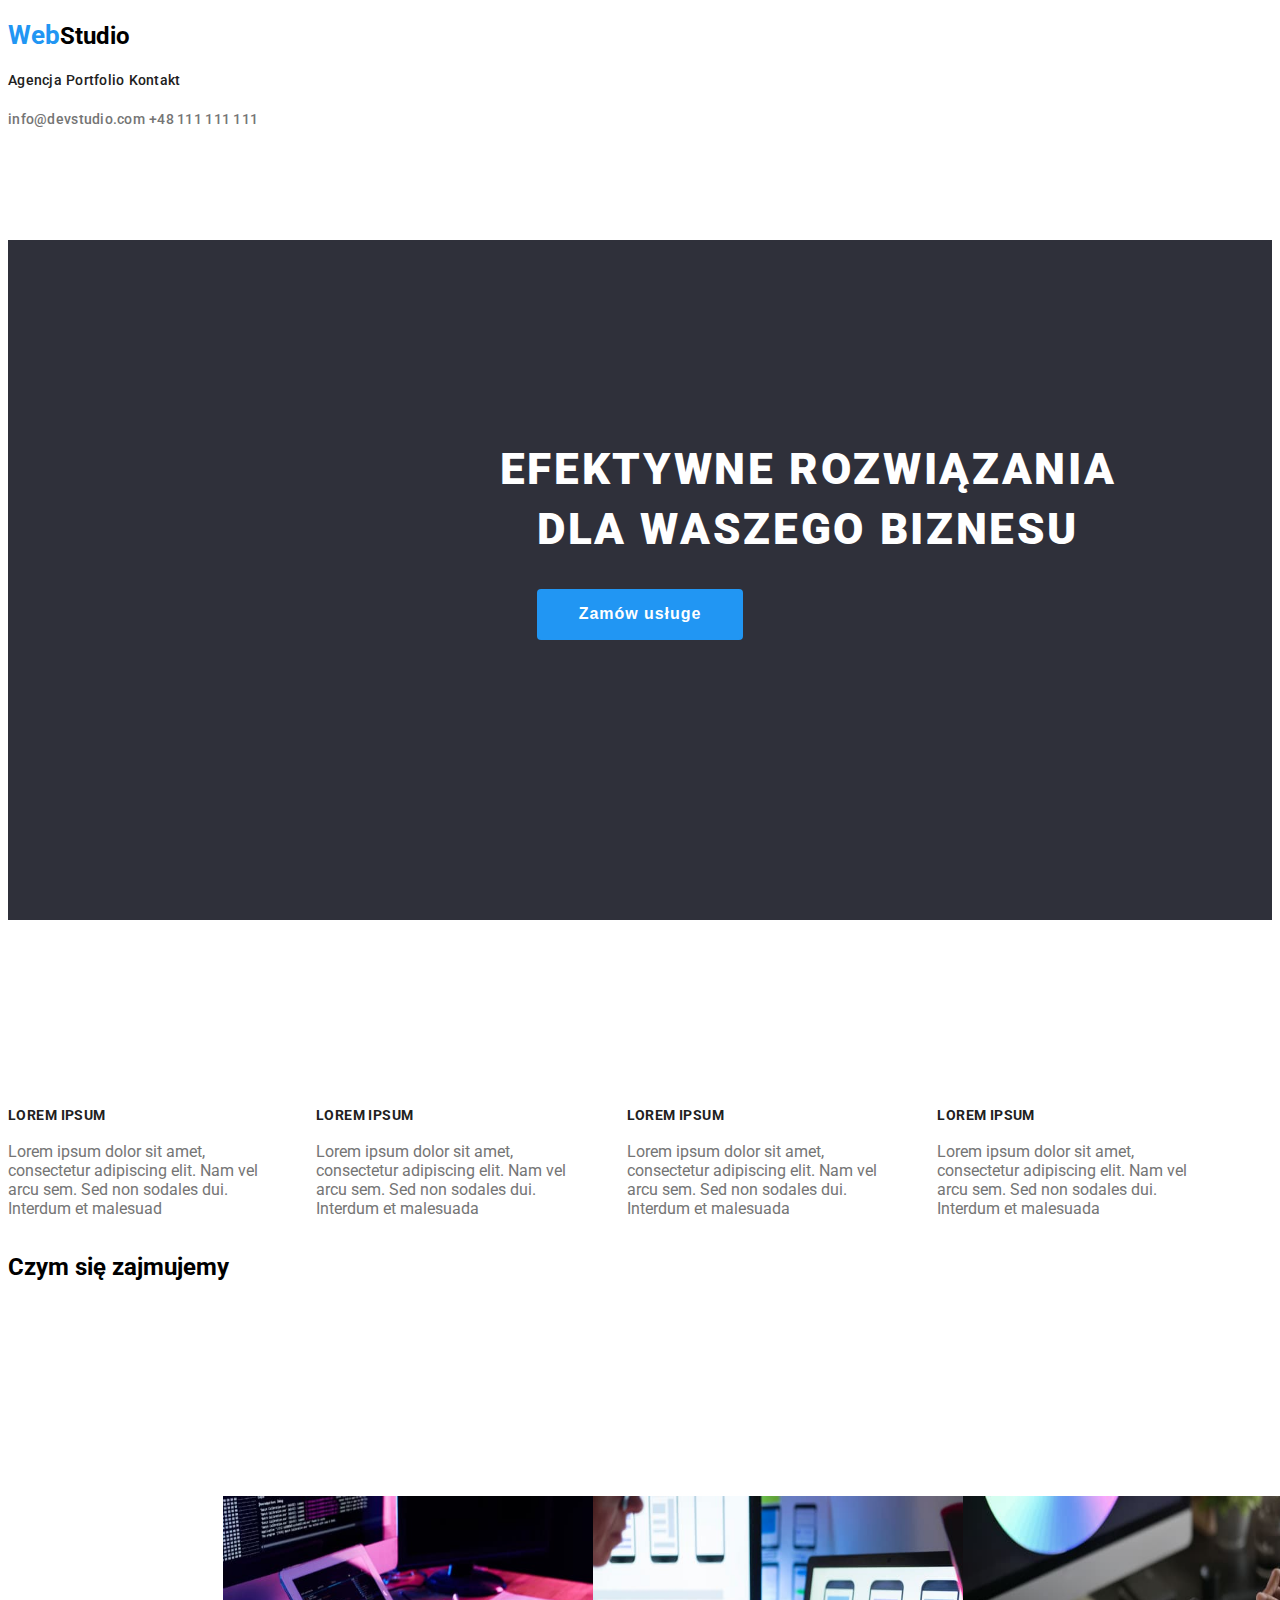
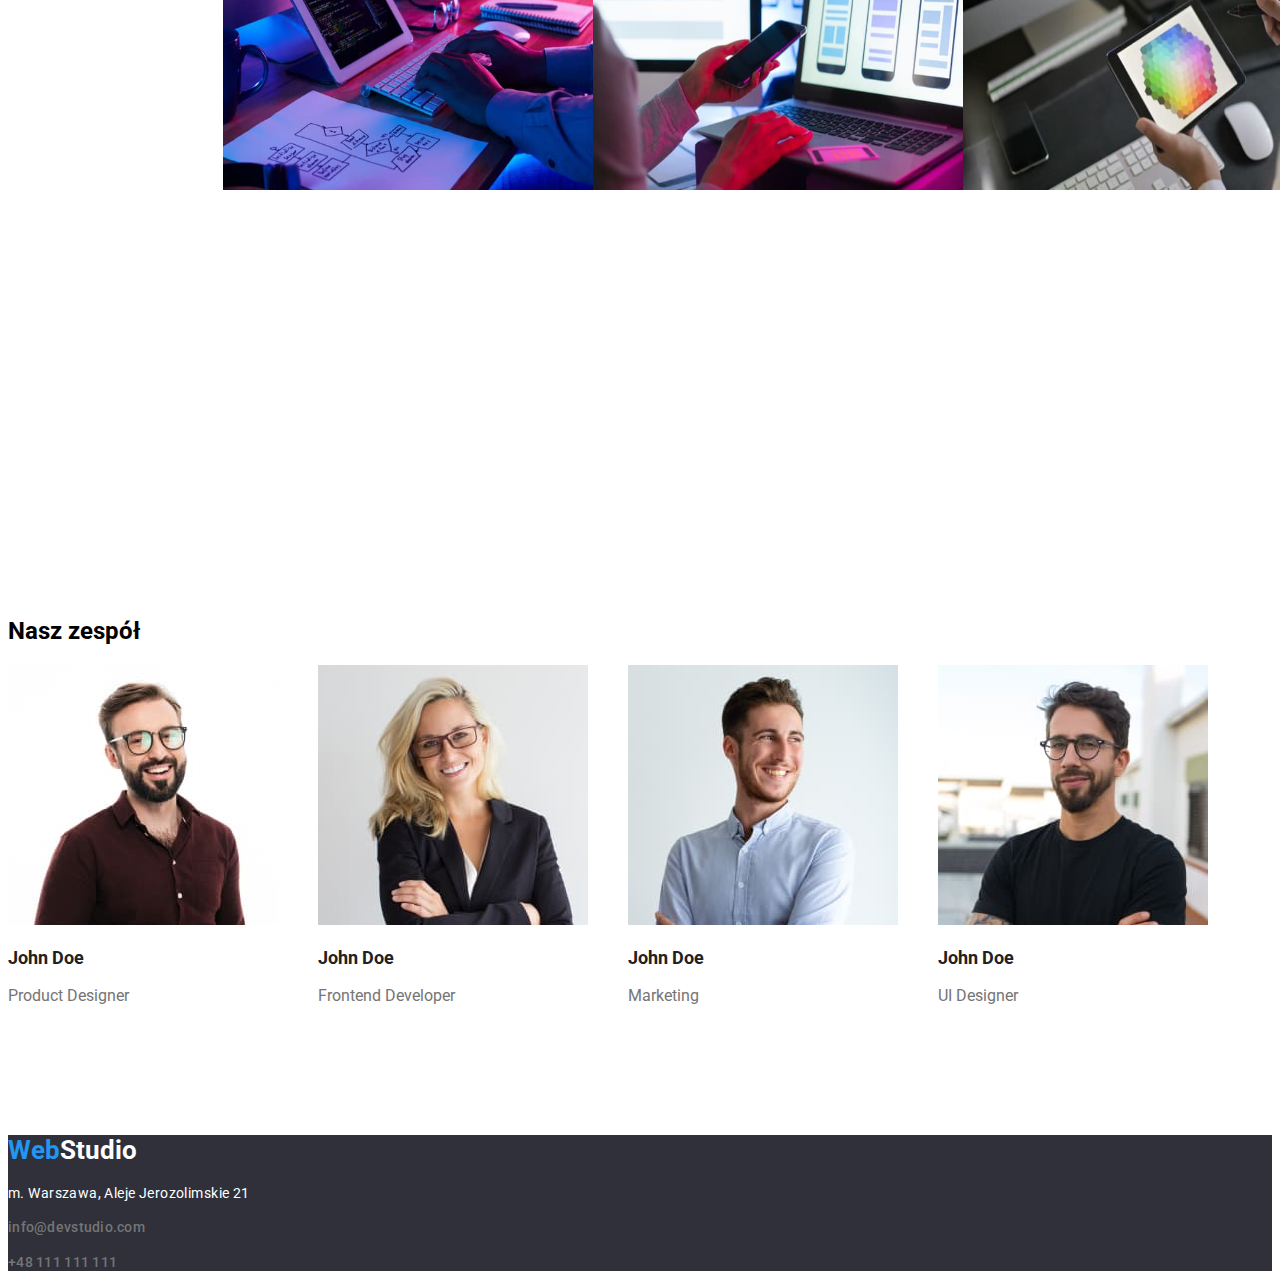
==== commit df2ad41e: "added section" ====
--- a/index.html
+++ b/index.html
@@ -16,6 +16,7 @@
   </head>
   <body>
     <header>
+      <div>
       <div>
         <h2><span class="logo">Web</span>Studio</h2>
 
@@ -84,25 +85,33 @@
 
           <div class="container">
             <h2>Czym się zajmujemy</h2>
-
+            <ul class="what-we-do">
+              <li>
             <img
               src="images/photo1s.jpg"
               width="370"
               height="294"
               alt="person typing on computer"
             />
+            </li>
+            <li>
             <img
               src="images/picture2s.jpg"
               width="370"
               height="294"
               alt=" person comparing design at the mobile with computer version"
             />
+            </li>
+            <li>
             <img
               src="images/photo3s.jpg"
               width="370"
               height="294"
               alt="person choosing colour on tablet"
             />
+            </li>
+            </ul>
+            
           </div>
         </div>
       </section>
--- a/css/style.css
+++ b/css/style.css
@@ -79,9 +79,10 @@
 
 
 
+
   .container{
-    width:1200 ;
-    margin:215px ;
+    width:1200px ;p
+    margin:0;
     
   }
 
@@ -122,12 +123,16 @@
   line-height:1.1;
   margin-top: 0;
   margin-bottom 10px;;
-
-
-
-
-}
-
+}
+
+.what-we-do{
+  list-style: none;
+  display: flex;
+  justify-content: space-between;
+  margin: 200px;
+  padding:15px;
+
+}
 .button-link {
   cursor: pointer;
   font-weight: 500;
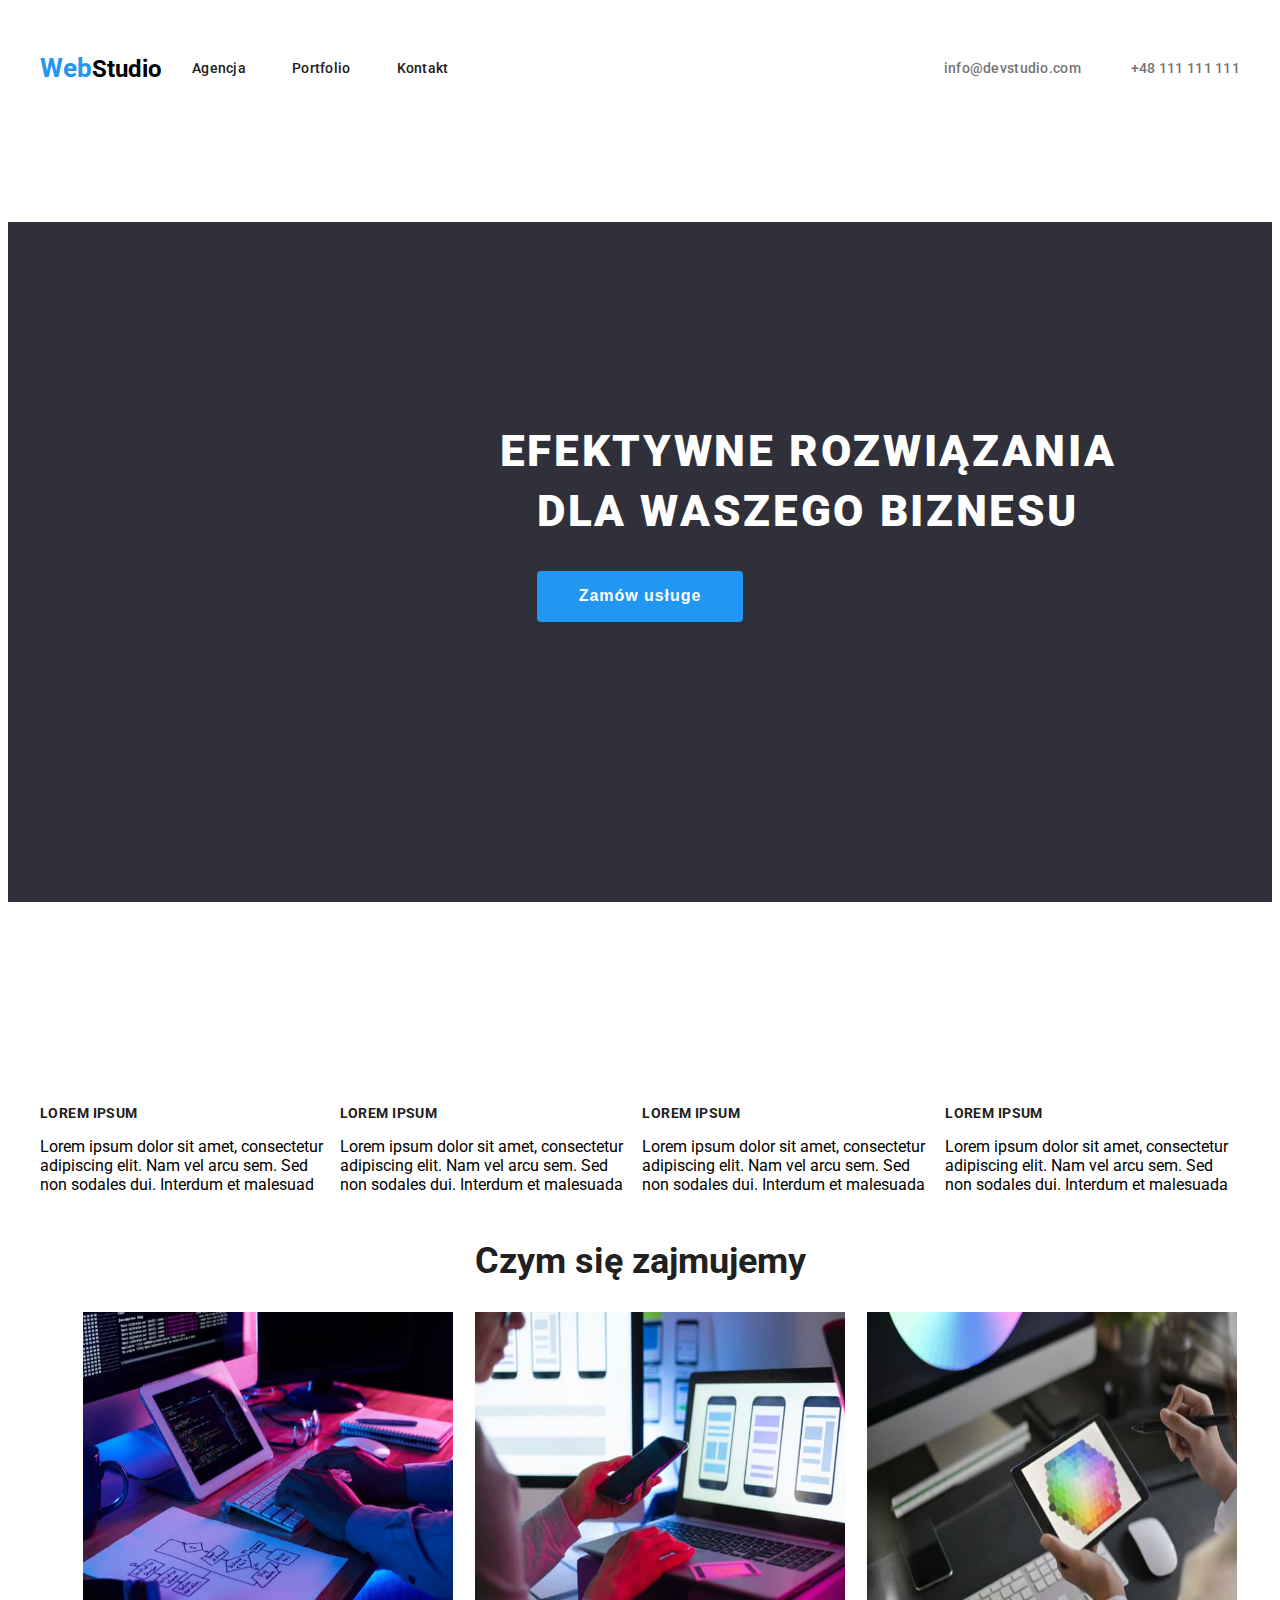
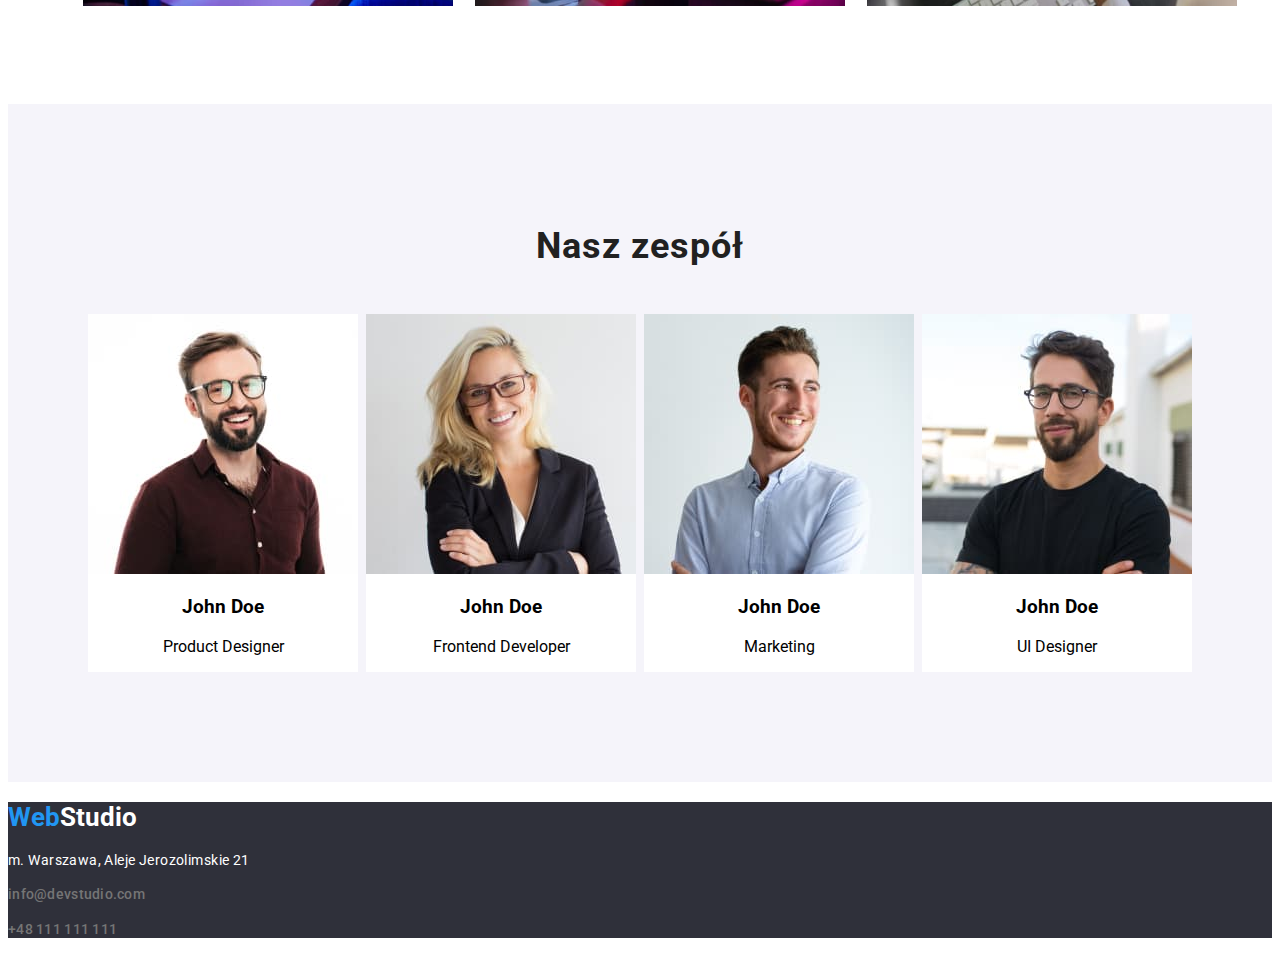
==== commit 651c0370: "added more description" ====
--- a/index.html
+++ b/index.html
@@ -15,13 +15,12 @@
     />
   </head>
   <body>
-    <header>
-      <div>
-      <div>
-        <h2><span class="logo">Web</span>Studio</h2>
+    <header class="container">
+      <div class="logo-nav-mail">
+        <div class="logo-nav">
+          <h2><span class="logo">Web</span>Studio</h2>
 
-        <div>
-          <nav>
+          <nav class="nav-description">
             <a class="header-link" href="#">Agencja</a>
 
             <a class="header-link" href="./portfolio.html">Portfolio</a>
@@ -29,8 +28,7 @@
             <a class="header-link" href="#">Kontakt</a>
           </nav>
         </div>
-
-        <h3>
+        <h3 class="mobile-mail">
           <a class="header-contact" href="mailto:info@devstudio.com"
             >info@devstudio.com</a
           >
@@ -83,87 +81,88 @@
             </li>
           </ul>
 
-          <div class="container">
-            <h2>Czym się zajmujemy</h2>
+          <div>
+            <h2 class="what-we-do-title">Czym się zajmujemy</h2>
             <ul class="what-we-do">
               <li>
-            <img
-              src="images/photo1s.jpg"
-              width="370"
-              height="294"
-              alt="person typing on computer"
-            />
-            </li>
-            <li>
-            <img
-              src="images/picture2s.jpg"
-              width="370"
-              height="294"
-              alt=" person comparing design at the mobile with computer version"
-            />
-            </li>
-            <li>
-            <img
-              src="images/photo3s.jpg"
-              width="370"
-              height="294"
-              alt="person choosing colour on tablet"
-            />
-            </li>
+                <img
+                  src="images/photo1s.jpg"
+                  width="370"
+                  height="294"
+                  alt="person typing on computer"
+                />
+              </li>
+              <li>
+                <img
+                  src="images/picture2s.jpg"
+                  width="370"
+                  height="294"
+                  alt=" person comparing design at the mobile with computer version"
+                />
+              </li>
+              <li>
+                <img
+                  src="images/photo3s.jpg"
+                  width="370"
+                  height="294"
+                  alt="person choosing colour on tablet"
+                />
+              </li>
             </ul>
-            
           </div>
         </div>
       </section>
 
-      <section>
-        <h2>Nasz zespół</h2>
-        <ul class="ul-description">
-          <li>
-            <img
-              src="images/person1s.jpg"
-              width="270"
-              height="260"
-              alt="portrait of the men"
-            />
-            <h3>John Doe</h3>
-            <p>Product Designer</p>
-          </li>
+      <section class="our-team">
+        <div class="container">
+          <h2 class="team-description">Nasz zespół</h2>
+          <ul class="ul-description">
+            <li class="person-box">
+              <img
+                src="images/person1s.jpg"
+                width="270"
+                height="260"
+                alt="portrait of the men"
+              />
+              <h3>John Doe</h3>
+              <p>Product Designer</p>
+            </li>
 
-          <li>
-            <img
-              src="images/person2s.jpg"
-              width="270"
-              height="260"
-              alt="portrait of a woman"
-            />
-            <h3>John Doe</h3>
-            <p>Frontend Developer</p>
-          </li>
+            <li class="person-box">
+              <img
+                src="images/person2s.jpg"
+                width="270"
+                height="260"
+                alt="portrait of a woman"
+              />
+              <h3>John Doe</h3>
+              <p>Frontend Developer</p>
+            </li>
 
-          <li>
-            <img
-              src="images/person3s.jpg"
-              width="270"
-              height="260"
-              alt="portrait of the men"
-            />
+            <li class="person-box">
+              <img
+                src="images/person3s.jpg"
+                width="270"
+                height="260"
+                alt="portrait of the men"
+              />
 
-            <h3>John Doe</h3>
-            <p>Marketing</p>
-          </li>
+              <h3>John Doe</h3>
+              <p>Marketing</p>
+            </li>
 
-          <li>
-            <img
-              src="images/person4s.jpg"
-              width="270"
-              height="260"
-              alt="portrait of the men"
-            />
-            <h3>John Doe</h3>
-            <p>UI Designer</p>
-          </li>
-        </ul>
+            <li class="person-box">
+              <img
+                src="images/person4s.jpg"
+                width="270"
+                height="260"
+                alt="portrait of the men"
+              />
+              <h3>John Doe</h3>
+              <p>UI Designer</p>
+            </li>
+          </ul>
+        </div>
       </section>
     </main>
 
--- a/css/style.css
+++ b/css/style.css
@@ -35,6 +35,38 @@
   font-weight: 700;
   font-size: 26px;
   
+}
+.nav-description {
+  color: var(--font-black);
+  font-size: 14px;
+  font-weight: 500;
+  display:flex;
+  justify-content: space-between;
+  gap: 46px;
+
+}
+.logo-nav{
+  width:254px;
+  justify-content: space-between;
+  align-items: center;
+  gap: 30px;
+  display: flex;
+  padding-top: 25px;
+  padding-bottom: 25px;
+}
+
+.logo-nav-mail{
+  display:flex;
+  justify-content: space-between;
+  align-items: center;
+}
+
+.mobile-mail{
+  justify-content: flex-start;
+  align-items: center;
+  display: flex;
+  gap: 50px;
+  margin-left: 371px;
 }
 
 .main-description{
@@ -53,7 +85,8 @@
   text-transform: uppercase;
   width: 696px;
   margin: 0 auto;
-  margin-bottom: 30px
+  margin-bottom: 30px;
+  
 
 }
 
@@ -77,25 +110,14 @@
   padding-bottom: 94px;
 }
 
-
-
-
   .container{
-    width:1200px ;p
-    margin:0;
+    width:1200px ;
+    margin:0 auto;
     
   }
 
-h3{
-color:var(--font-black);
-font-size: 18px;
-font-weight: 700;
-}
-
-p{
-  color:var(--paragraph-description);
-  font-size: 16px;
-}
+
+
 
 .lorem-ipsum-description{
     color:var(--paragraph-description);
@@ -107,14 +129,10 @@
   
   }
 
-h4{ 
-  color: var(--font-black);
-  font-weight:700;
-  font-size: 14px;
- 
-
-
-}
+
+
+
+
 .lorem-ipsum{
   color: var(--font-black);
   font-weight:700;
@@ -122,27 +140,42 @@
    letter-spacing:0.03em;
   line-height:1.1;
   margin-top: 0;
-  margin-bottom 10px;;
-}
+  margin-bottom :10px;
+}
+
 
 .what-we-do{
   list-style: none;
   display: flex;
-  justify-content: space-between;
-  margin: 200px;
-  padding:15px;
-
-}
+ justify-content: space-around;
+ gap:15px;
+ margin:0 auto;
+}
+
+.what-we-do-title{
+  text-align:center;
+  color:var(--font-black);
+  font-weight: 700;
+  font-size: 36px;
+
+}
+
+
+
+
 .button-link {
   cursor: pointer;
   font-weight: 500;
   font-size: 16px;
-  
+  line-height: 1.62;
+  text-align: center;
   letter-spacing: 0.03em;
   background: #f5f4fa;
   border-radius: 4px;
   color:var(--font-black);
   border: #f5f4fa;
+  padding:6px 25px;
+
 }
 
 .button-link:hover,
@@ -179,8 +212,46 @@
 
 }
 
+
+.our-team{
+  background-color: #F5F4FA;
+  align-items: center;
+
+}
+
+
+
+
+.team-description{
+color:var(--font-black);
+font-size: 36px;
+font-weight: 700;
+text-align: center;
+line-height: 1;
+letter-spacing: 0.03em;
+margin-bottom: 50px;
+
+}
+.person-box{
+  text-align: center;
+  background-color: var(--white);
+  border-radius: 0 0 4 4;
+}
+
+
+.ul-description {
+  list-style: none;
+  display: flex;
+  gap:8px;
+  justify-content: center;
+  padding:0;
+
+}
+
 .footer-description {
   background:#2F303A; 
+
+
 }
 .adres-description
 {color: #FFFFFF;
@@ -189,12 +260,33 @@
   font-style: normal; 
 }
 
-.ul-description {
-  list-style: none;
+
+.portfolio-list {
+  display: flex;
+  align-items: center;
+  flex-wrap:wrap;
+  gap: 30px;
+  justify-content: center;
+  margin-left: 0;}
+
+  .portfolio-box{
+   
+    background-color:var(--white);
+    border:solid 1px;
+    border-color: #EEEEEE;
+    margin:0 auto;}
+ 
+    .portfolio-description{
+    padding:20px 24px 20px 24px;
+      
+      
+  }
+
+
+
   margin-top: 0 ;
 margin-bottom: 0;
 padding: 0;
 display: flex;
 gap:40px;
-
-}+align-items: center;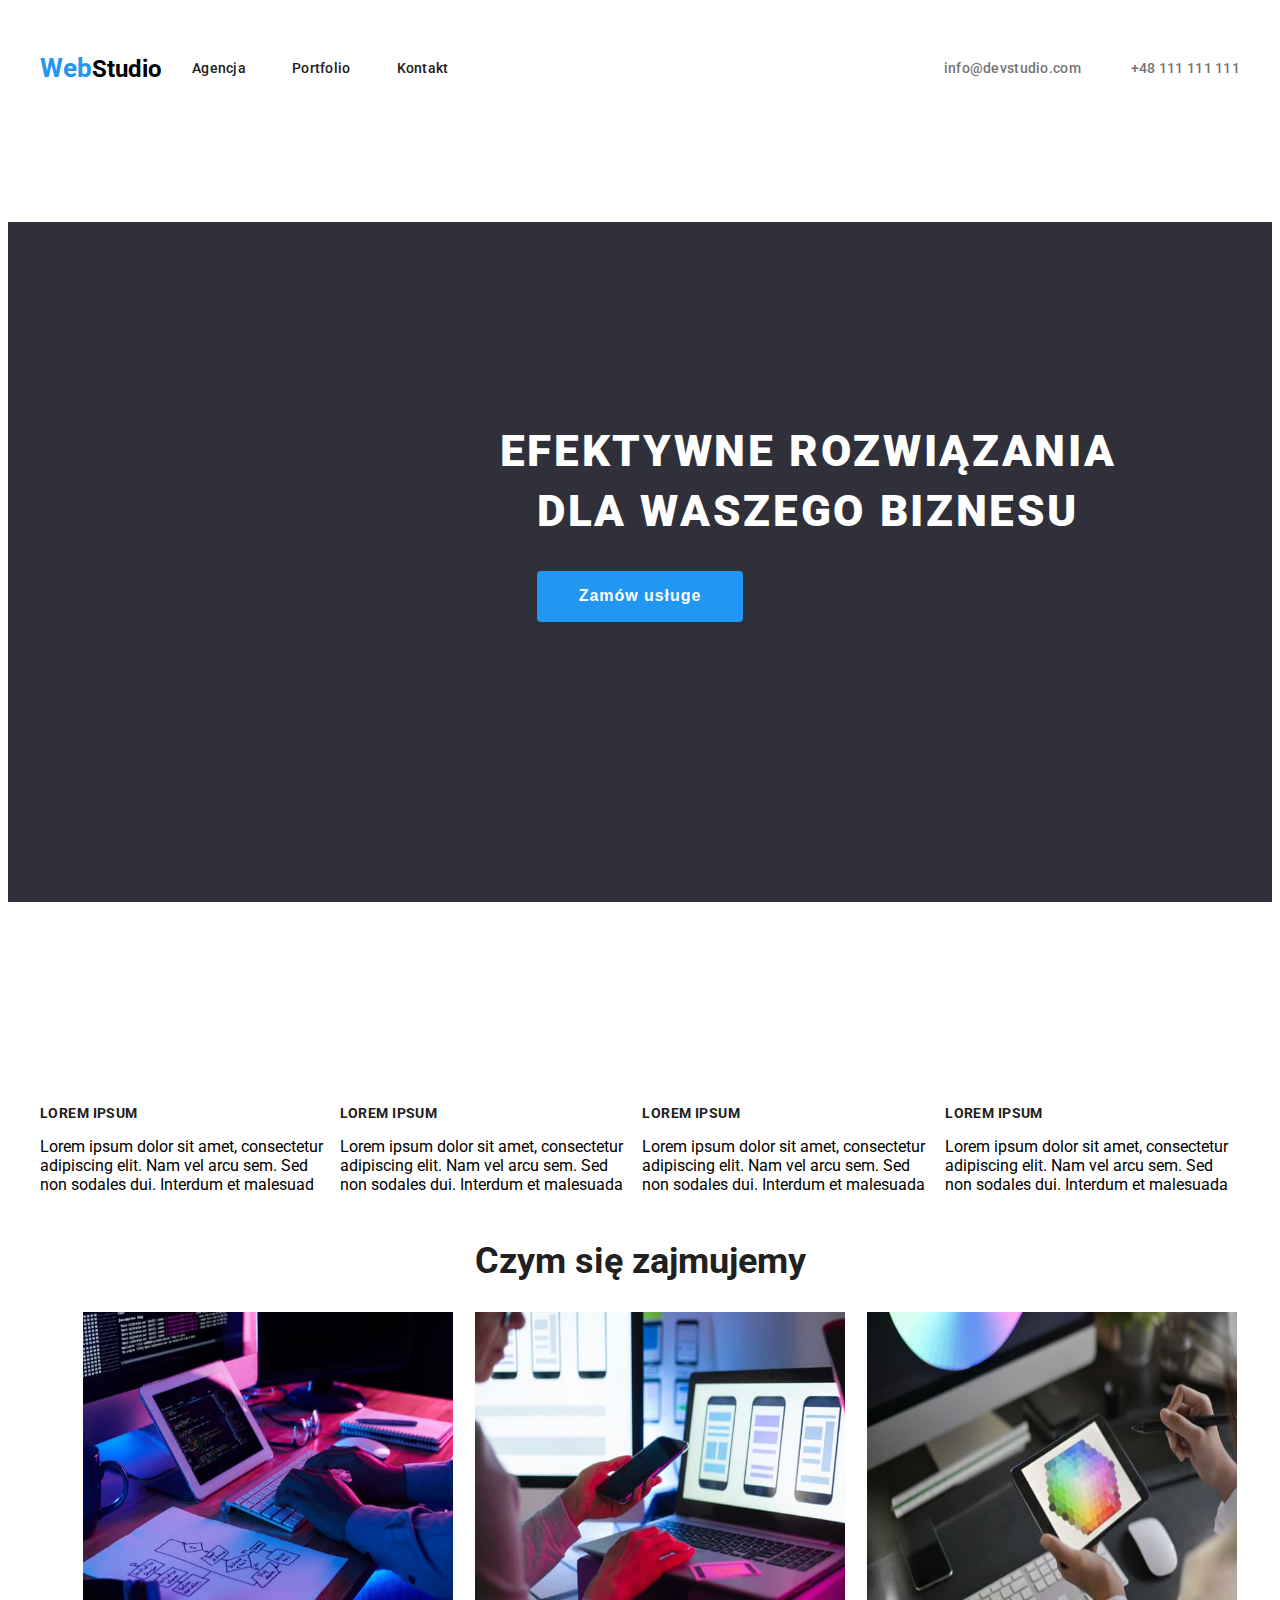
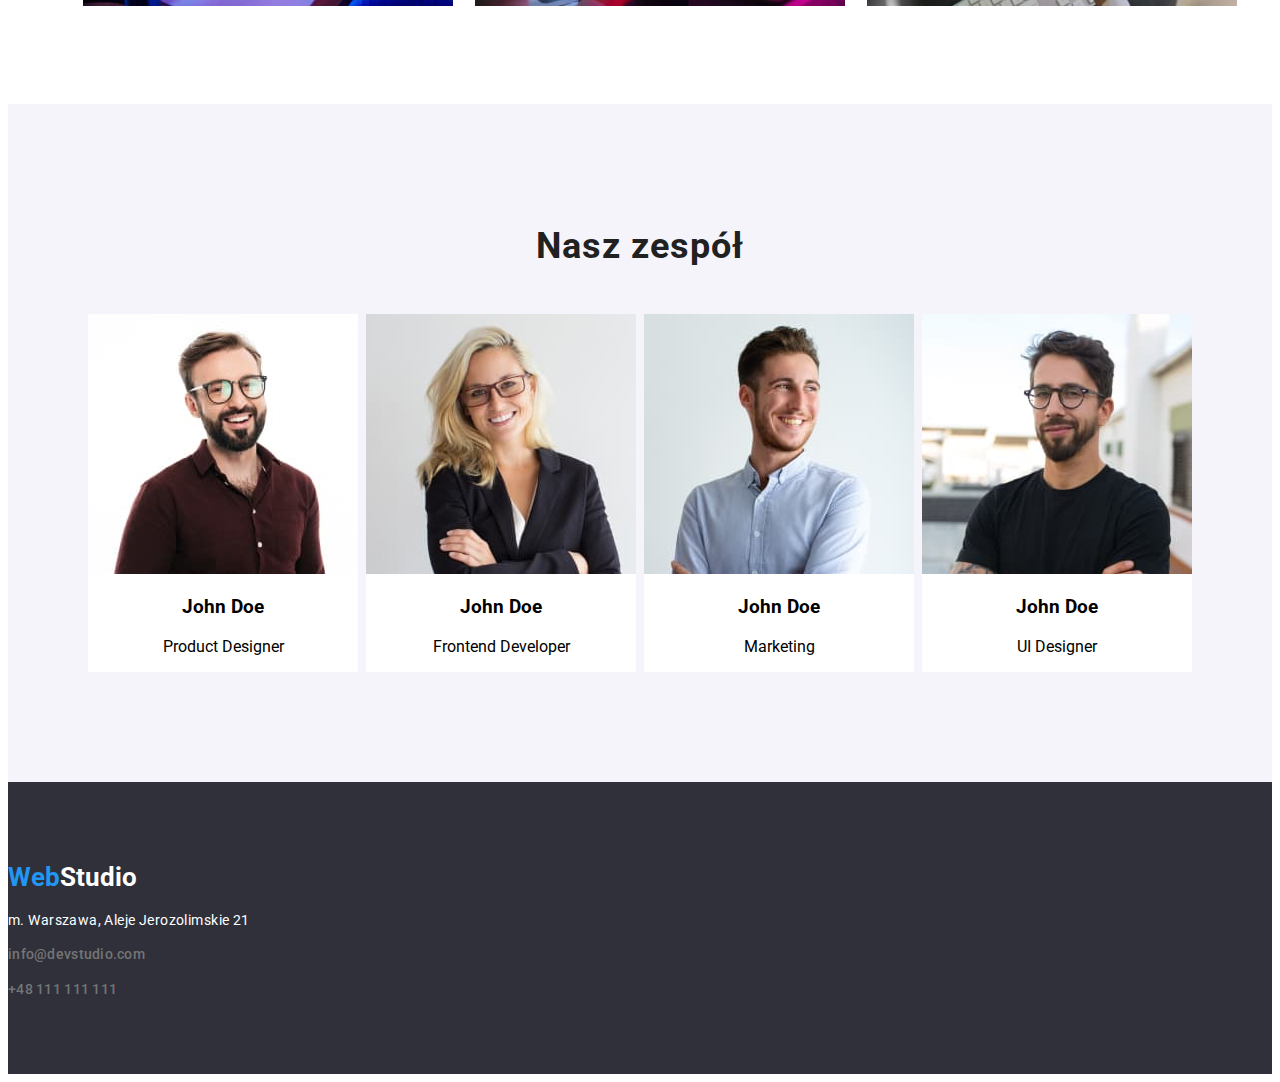
==== commit d27d5cbe: "modern-normalize" ====
--- a/index.html
+++ b/index.html
@@ -5,6 +5,13 @@
     <meta http-equiv="X-UA-Compatible" content="IE=edge" />
     <meta name="viewport" content="width=device-width, initial-scale=1.0" />
     <title>hw2-main page</title>
+    <link
+      rel="stylesheet"
+      href="https://cdnjs.cloudflare.com/ajax/libs/modern-normalize/2.0.0/modern-normalize.min.css"
+      integrity="sha512-4xo8blKMVCiXpTaLzQSLSw3KFOVPWhm/TRtuPVc4WG6kUgjH6J03IBuG7JZPkcWMxJ5huwaBpOpnwYElP/m6wg=="
+      crossorigin="anonymous"
+      referrerpolicy="no-referrer"
+    />
     <link rel="stylesheet" href="./css/style.css" />
 
     <link rel="preconnect" href="https://fonts.googleapis.com" />
--- a/css/style.css
+++ b/css/style.css
@@ -250,6 +250,10 @@
 
 .footer-description {
   background:#2F303A; 
+  padding-top: 60px;
+  padding-bottom: 60px;
+
+ 
 
 
 }
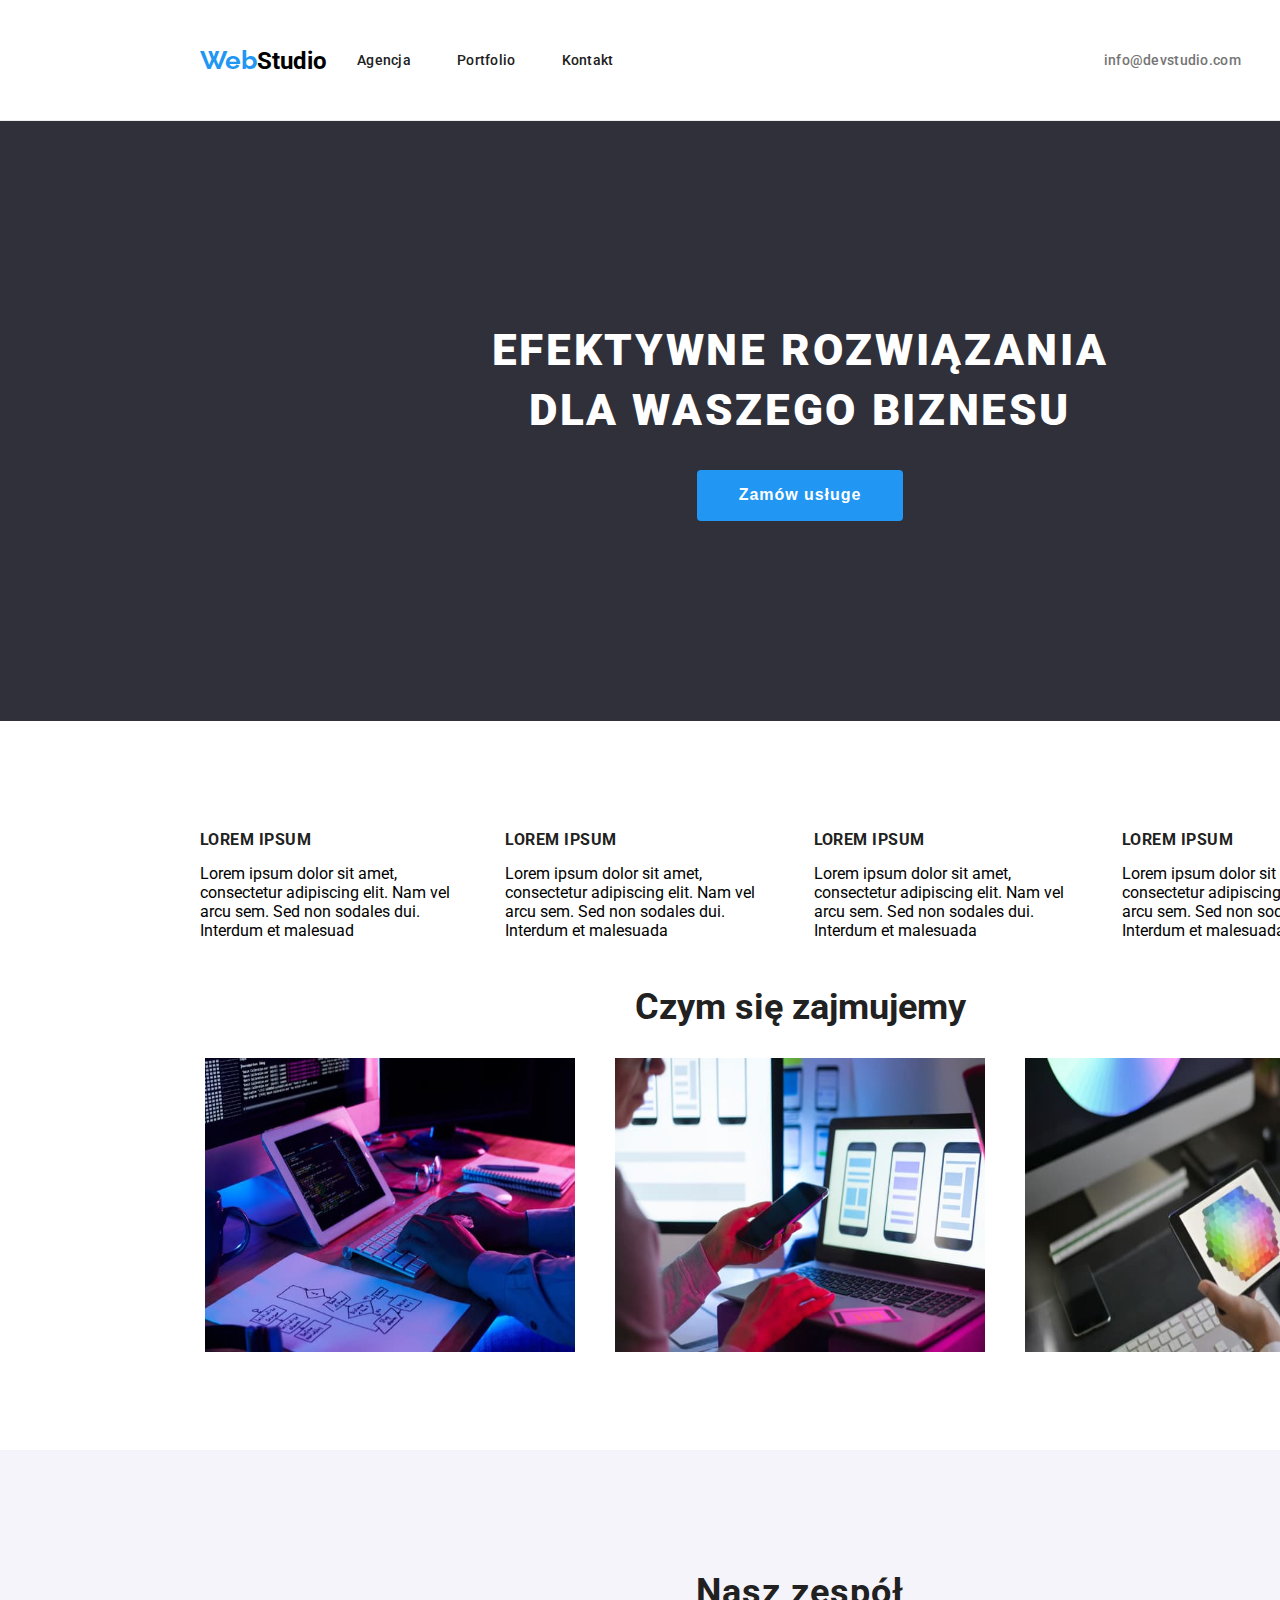
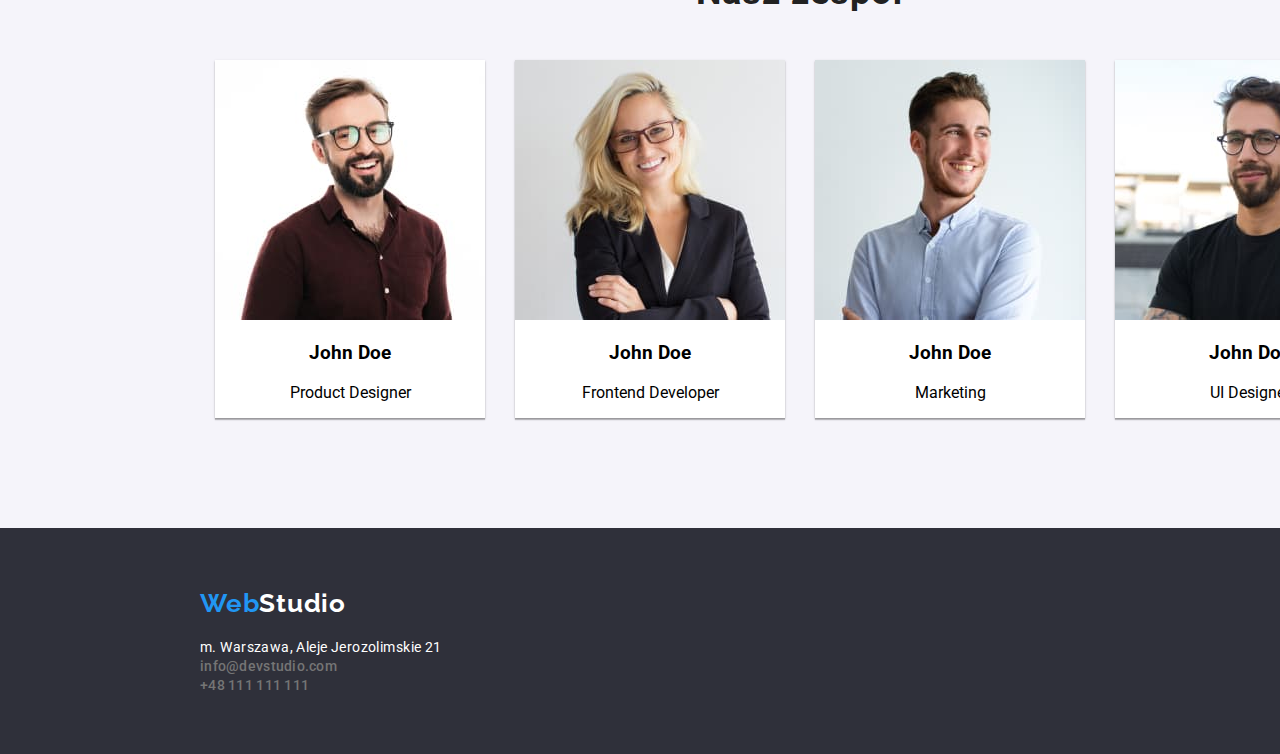
==== commit db6a1b98: "added" ====
--- a/index.html
+++ b/index.html
@@ -22,36 +22,41 @@
     />
   </head>
   <body>
-    <header class="container">
-      <div class="logo-nav-mail">
-        <div class="logo-nav">
-          <h2><span class="logo">Web</span>Studio</h2>
-
-          <nav class="nav-description">
-            <a class="header-link" href="#">Agencja</a>
-
-            <a class="header-link" href="./portfolio.html">Portfolio</a>
-
-            <a class="header-link" href="#">Kontakt</a>
-          </nav>
+    <div class="border">
+      <header class="container">
+        <div class="logo-nav-mail">
+          <div class="logo-nav">
+            <h2><span class="logo">Web</span>Studio</h2>
+
+            <nav class="nav-description">
+              <a class="header-link" href="#">Agencja</a>
+
+              <a class="header-link" href="./portfolio.html">Portfolio</a>
+
+              <a class="header-link" href="#">Kontakt</a>
+            </nav>
+          </div>
+          <h3 class="mobile-mail">
+            <a class="header-contact" href="mailto:info@devstudio.com"
+              >info@devstudio.com</a
+            >
+
+            <a class="header-contact" href="tel:+48111111111"
+              >+48 111 111 111</a
+            >
+          </h3>
         </div>
-        <h3 class="mobile-mail">
-          <a class="header-contact" href="mailto:info@devstudio.com"
-            >info@devstudio.com</a
-          >
-
-          <a class="header-contact" href="tel:+48111111111">+48 111 111 111</a>
-        </h3>
+      </header>
+    </div>
+
+    <main>
+      <div class="main-description">
+        <h1 class="text-main">
+          EFEKTYWNE ROZWIĄZANIA <br />
+          DLA WASZEGO BIZNESU
+        </h1>
+        <button class="button-description" type="button">Zamów usługe</button>
       </div>
-    </header>
-
-    <main>
-      <section>
-        <div class="main-description">
-          <h1 class="text-main">EFEKTYWNE ROZWIĄZANIA DLA WASZEGO BIZNESU</h1>
-          <button class="button-description" type="button">Zamów usługe</button>
-        </div>
-      </section>
 
       <section>
         <div class="container">
@@ -174,19 +179,28 @@
     </main>
 
     <footer class="footer-description">
-      <h2><span class="logo">Web</span><span class="logo2">Studio</span></h2>
-      <address class="adres-description">
-        m. Warszawa, Aleje Jerozolimskie 21
-      </address>
-
-      <p>
-        <a class="header-contact" href="mailto:info@devstudio.com"
-          >info@devstudio.com</a
-        >
-      </p>
-      <p>
-        <a class="header-contact" href="tel:+48111111111">+48 111 111 111</a>
-      </p>
+      <div class="container">
+        <h2 class="footer-logo">
+          <span class="logo">Web</span><span class="logo2">Studio</span>
+        </h2>
+
+        <address class="adres-description">
+          m. Warszawa, Aleje Jerozolimskie 21
+        </address>
+        <ul class="footer-contact">
+          <li>
+            <a class="header-contact" href="mailto:info@devstudio.com"
+              >info@devstudio.com</a
+            >
+          </li>
+
+          <li>
+            <a class="header-contact" href="tel:+48111111111"
+              >+48 111 111 111</a
+            >
+          </li>
+        </ul>
+      </div>
     </footer>
   </body>
 </html>
--- a/css/style.css
+++ b/css/style.css
@@ -1,52 +1,45 @@
-•{
+• {
   box-sizing: border-box;
   margin: 0;
   padding: 0;
 }
 
-
-
 :root {
-  --main-blue:#2196F3;
- 
-  --paragraph-description:#757575 ;
-  --font-black:#212121;
---white:#ffffff;
-
-}
-
-
+  --main-blue: #2196f3;
+
+  --paragraph-description: #757575;
+  --font-black: #212121;
+  --white: #ffffff;
+}
 
 body {
-  background: #FFFFFF;
-  font-family:'Roboto', sans-serif;
-}
-
-
-.logo{
-  color:var(--main-blue);
+  background: #ffffff;
+  font-family: "Roboto", sans-serif;
+  width: 1600px;
+  margin: 0 auto;
+}
+
+.logo {
+  color: var(--main-blue);
   font-weight: 700;
   font-size: 26px;
-  font family:'Raleway', sans-serif;
+  font-family: "Raleway", sans-serif;
 }
 .logo2 {
-  color:#FFFFFF;
-  font:'Raleway', sans-serif;
+  color: #ffffff;
+  font: "Raleway", sans-serif;
   font-weight: 700;
   font-size: 26px;
-  
 }
 .nav-description {
   color: var(--font-black);
   font-size: 14px;
   font-weight: 500;
-  display:flex;
+  display: flex;
   justify-content: space-between;
   gap: 46px;
-
-}
-.logo-nav{
-  width:254px;
+}
+.logo-nav {
   justify-content: space-between;
   align-items: center;
   gap: 30px;
@@ -55,13 +48,17 @@
   padding-bottom: 25px;
 }
 
-.logo-nav-mail{
-  display:flex;
+.logo-nav-mail {
+  display: flex;
   justify-content: space-between;
   align-items: center;
 }
-
-.mobile-mail{
+.border {
+  border-bottom: 1px solid;
+  border-color: #ececec;
+}
+
+.mobile-mail {
   justify-content: flex-start;
   align-items: center;
   display: flex;
@@ -69,99 +66,85 @@
   margin-left: 371px;
 }
 
-.main-description{
-  background:#2F303A ;
-  text-align:center;
-  padding:200px 452px 280px 452px ;
-}
-
-.text-main{
-  color:#FFFFFF;
+.main-description {
+  background: #2f303a;
+  text-align: center;
+  padding: 200px 0;
+}
+
+.text-main {
+  color: #ffffff;
   font-weight: 900;
   font-size: 44px;
-  line-height:1.36;
-  text-align: center ;
-  letter-spacing: 0.06em ;
+  line-height: 1.36;
+  text-align: center;
+  letter-spacing: 0.06em;
   text-transform: uppercase;
-  width: 696px;
+
   margin: 0 auto;
   margin-bottom: 30px;
-  
-
-}
-
-.button-description { 
-background-color: #2196F3;
-color:#ffffff;
-font-weight:700 ;
-font-size:16px;
-line-height:1.88;
-cursor: pointer;
-letter-spacing: 0.06em;
-text-align: center;
-min-width: 200px;
-border:none;
-border-radius: 4px;
-padding: 10px 42px ;
-}
-
-section{
-  padding-top:94px ;
+}
+
+.button-description {
+  background-color: #2196f3;
+  color: #ffffff;
+  font-weight: 700;
+  font-size: 16px;
+  line-height: 1.88;
+  cursor: pointer;
+  letter-spacing: 0.06em;
+  text-align: center;
+
+  border: none;
+  border-radius: 4px;
+  padding: 10px 42px;
+}
+
+section {
+  padding-top: 94px;
   padding-bottom: 94px;
 }
 
-  .container{
-    width:1200px ;
-    margin:0 auto;
-    
-  }
-
-
-
-
-.lorem-ipsum-description{
-    color:var(--paragraph-description);
+.container {
+  width: 1200px;
+  margin: 0 auto;
+}
+
+.lorem-ipsum-description {
+  color: var(--paragraph-description);
+
   font-size: 14px;
   letter-spacing: 0.03em;
   line-height: 1.7;
   margin-top: 0;
   margin-bottom: 0;
-  
-  }
-
-
-
-
-
-.lorem-ipsum{
-  color: var(--font-black);
-  font-weight:700;
-  font-size: 14px;
-   letter-spacing:0.03em;
-  line-height:1.1;
-  margin-top: 0;
-  margin-bottom :10px;
-}
-
-
-.what-we-do{
+}
+
+.lorem-ipsum {
+  color: var(--font-black);
+  font-weight: 700;
+  font-size: 16px;
+  letter-spacing: 0.03em;
+  line-height: 1.1;
+  margin-top: 0;
+  margin-bottom: 10px;
+}
+
+.what-we-do {
   list-style: none;
   display: flex;
- justify-content: space-around;
- gap:15px;
- margin:0 auto;
-}
-
-.what-we-do-title{
-  text-align:center;
-  color:var(--font-black);
+  justify-content: space-around;
+  gap: 30px;
+  margin: 0 auto;
+  padding: 0;
+}
+
+.what-we-do-title {
+  text-align: center;
+  color: var(--font-black);
   font-weight: 700;
   font-size: 36px;
-
-}
-
-
-
+}
 
 .button-link {
   cursor: pointer;
@@ -172,125 +155,120 @@
   letter-spacing: 0.03em;
   background: #f5f4fa;
   border-radius: 4px;
-  color:var(--font-black);
+  color: var(--font-black);
   border: #f5f4fa;
-  padding:6px 25px;
-
+  padding: 6px 25px;
 }
 
 .button-link:hover,
-.button-link:focus{
+.button-link:focus {
   background: #2196f3;
-  color:#FFFFFF;
-}
-
-.header-link{
+  color: #ffffff;
+}
+
+.header-link {
   color: #212121;
   font-weight: 500;
   font-size: 14px;
-  
+
   letter-spacing: 0.02em;
 }
-a{
-  text-decoration:none ;
-
+a {
+  text-decoration: none;
 }
 .header-link:hover,
-.header-link:focus{
-  color:#2196f3
+.header-link:focus {
+  color: #2196f3;
 }
 .header-contact {
   color: #757575;
   font-size: 14px;
   font-weight: 500;
   letter-spacing: 0.02em;
-
 }
 .header-contact:hover,
-.header-contact:focus{
+.header-contact:focus {
   color: #2196f3;
-
-}
-
-
-.our-team{
-  background-color: #F5F4FA;
-  align-items: center;
-
-}
-
-
-
-
-.team-description{
-color:var(--font-black);
-font-size: 36px;
-font-weight: 700;
-text-align: center;
-line-height: 1;
-letter-spacing: 0.03em;
-margin-bottom: 50px;
-
-}
-.person-box{
+}
+
+.our-team {
+  background-color: #f5f4fa;
+  align-items: center;
+}
+
+.team-description {
+  color: var(--font-black);
+  font-size: 36px;
+  font-weight: 700;
+  text-align: center;
+  line-height: 1;
+  letter-spacing: 0.03em;
+  margin-bottom: 50px;
+}
+.person-box {
   text-align: center;
   background-color: var(--white);
   border-radius: 0 0 4 4;
-}
-
+  box-shadow: 0px 1px 3px rgba(0, 0, 0, 0.12), 0px 1px 1px rgba(0, 0, 0, 0.14),
+    0px 2px 1px rgba(0, 0, 0, 0.2);
+}
 
 .ul-description {
   list-style: none;
   display: flex;
-  gap:8px;
+  gap: 30px;
   justify-content: center;
-  padding:0;
-
+  padding: 0;
 }
 
 .footer-description {
-  background:#2F303A; 
+  background: #2f303a;
   padding-top: 60px;
   padding-bottom: 60px;
-
- 
-
-
-}
-.adres-description
-{color: #FFFFFF;
-  font-size: 14px;
-  letter-spacing: 0.03em;
-  font-style: normal; 
-}
-
+}
+
+.adres-description {
+  color: #ffffff;
+  font-size: 14px;
+  letter-spacing: 0.03em;
+  font-style: normal;
+  line-height: 1.2;
+  margin-top: 20px;
+  margin-bottom: 0;
+}
+.footer-contact {
+  list-style: none;
+  margin-top: 0;
+  margin-bottom: 0;
+  padding: 0;
+}
+
+.footer-logo {
+  font-family: "Raleway", sans-serif;
+  font-size: 26px;
+  color: var(--white);
+  letter-spacing: 0.03em;
+  line-height: 1.2;
+  margin-top: 0;
+  margin-bottom: 0;
+}
 
 .portfolio-list {
   display: flex;
   align-items: center;
-  flex-wrap:wrap;
+  flex-wrap: wrap;
   gap: 30px;
   justify-content: center;
-  margin-left: 0;}
-
-  .portfolio-box{
-   
-    background-color:var(--white);
-    border:solid 1px;
-    border-color: #EEEEEE;
-    margin:0 auto;}
- 
-    .portfolio-description{
-    padding:20px 24px 20px 24px;
-      
-      
-  }
-
-
-
-  margin-top: 0 ;
-margin-bottom: 0;
-padding: 0;
-display: flex;
-gap:40px;
-align-items: center;+  margin-left: 0;
+}
+
+.portfolio-box {
+  background-color: var(--white);
+  border: solid 1px;
+  border-color: #eeeeee;
+  margin: 0 auto;
+}
+
+.portfolio-description {
+  padding: 20px 24px 20px 24px;
+}
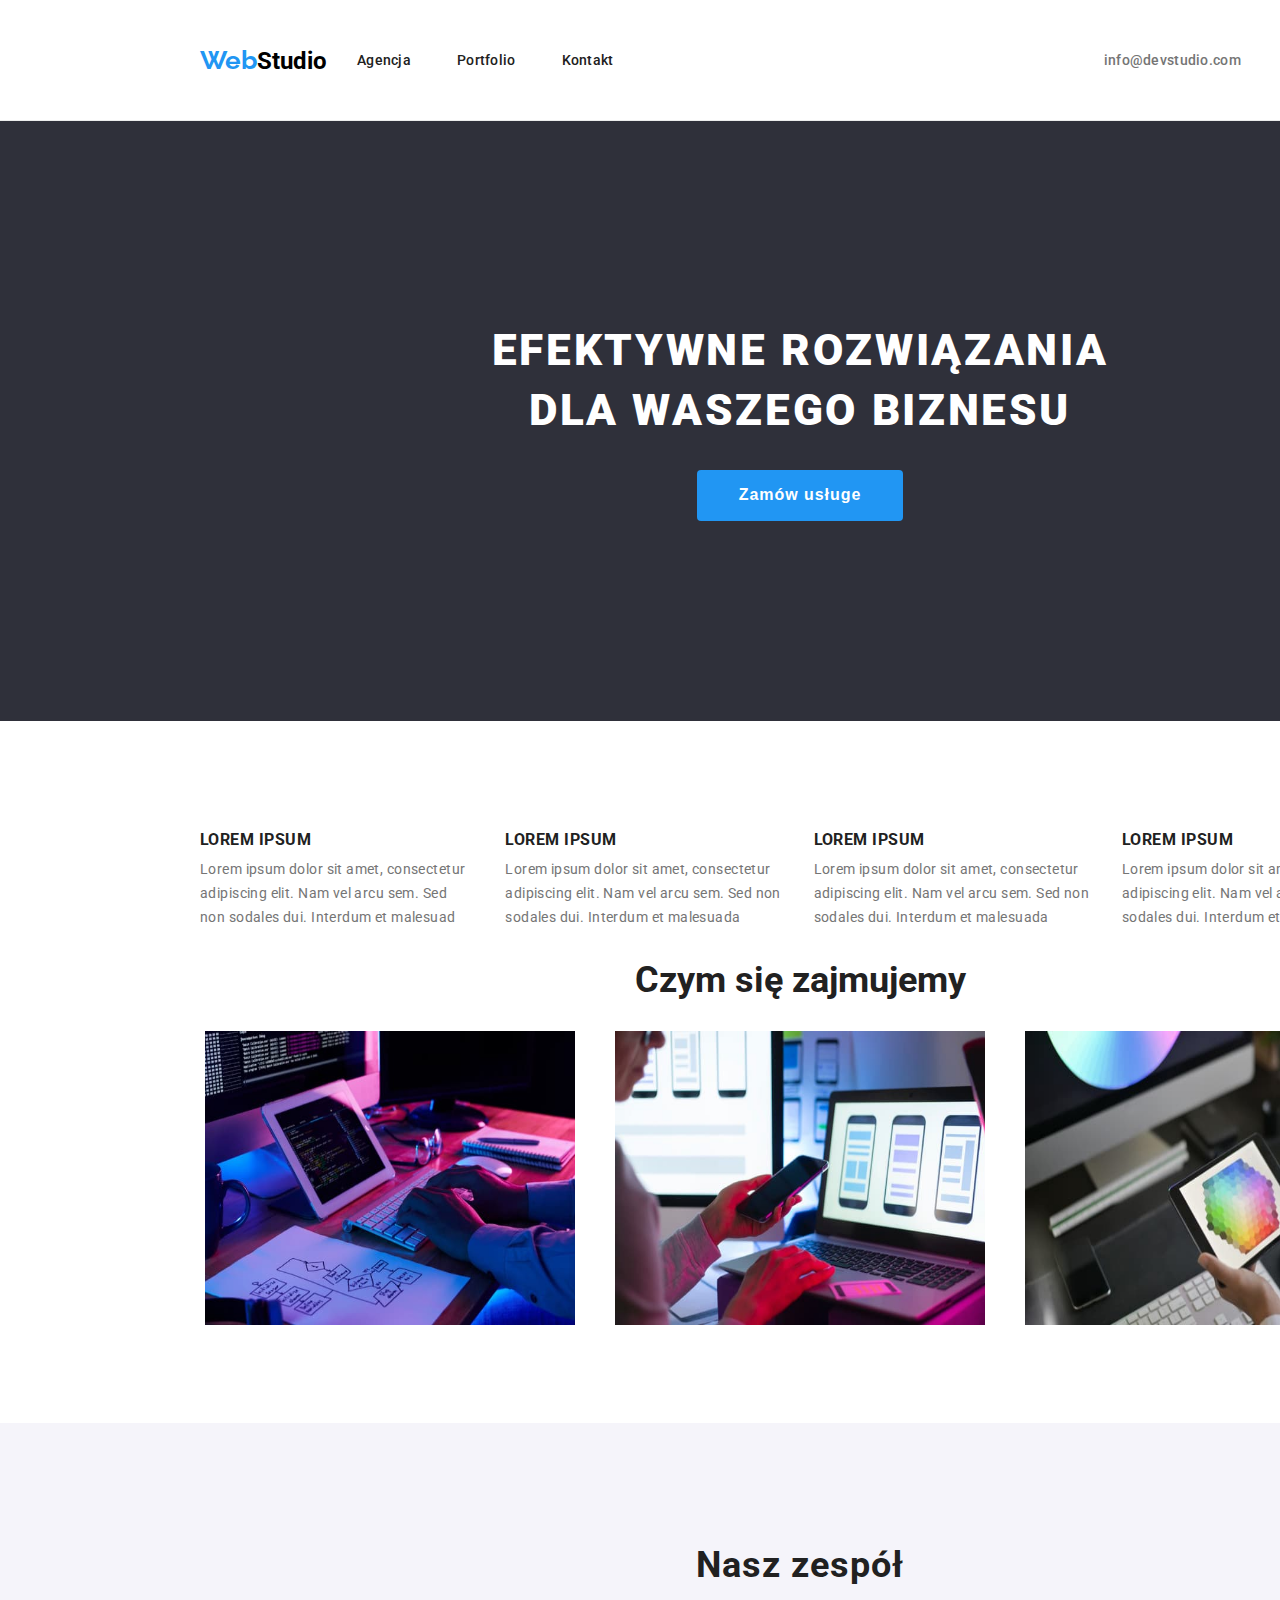
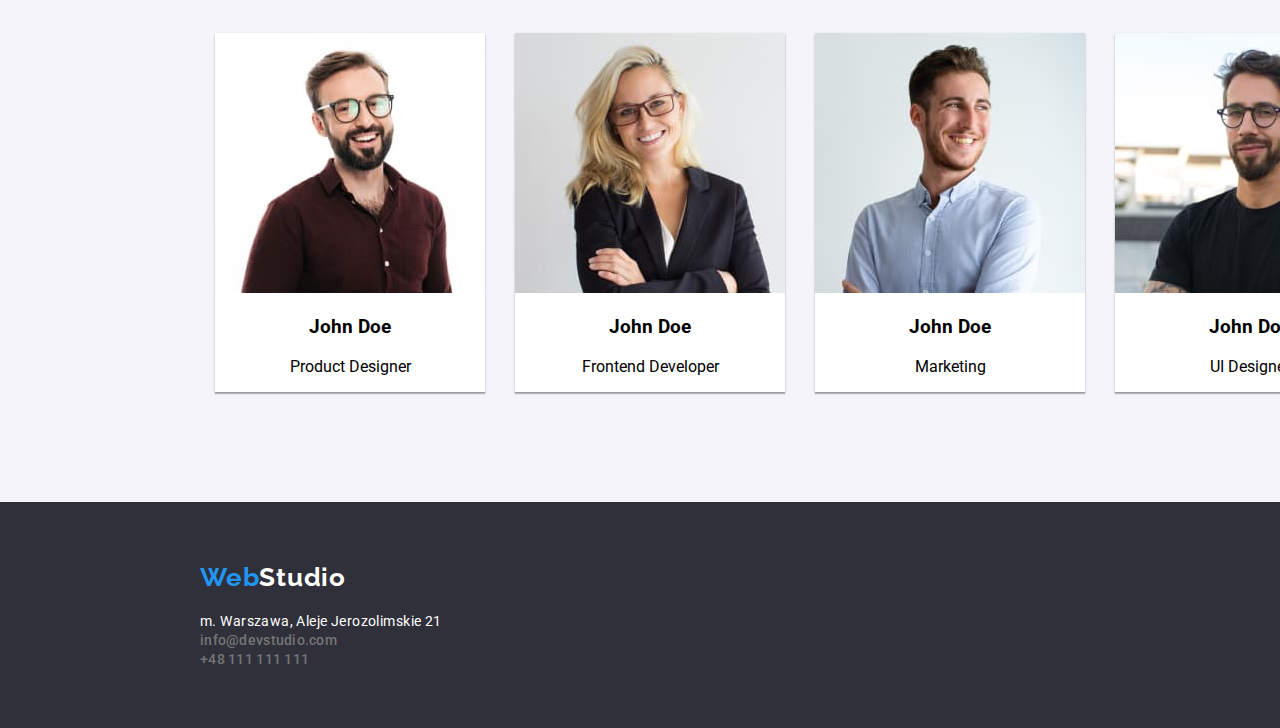
==== commit c51c5eaa: "checked validator" ====
--- a/index.html
+++ b/index.html
@@ -63,7 +63,7 @@
           <ul class="ul-description">
             <li>
               <h4 class="lorem-ipsum">LOREM IPSUM</h4>
-              <p class-="lorem-ipsum-description">
+              <p class="lorem-ipsum-description">
                 Lorem ipsum dolor sit amet, consectetur adipiscing elit. Nam vel
                 arcu sem. Sed non sodales dui. Interdum et malesuad
               </p>
@@ -71,7 +71,7 @@
 
             <li>
               <h4 class="lorem-ipsum">LOREM IPSUM</h4>
-              <p class-="lorem-ipsum-description">
+              <p class="lorem-ipsum-description">
                 Lorem ipsum dolor sit amet, consectetur adipiscing elit. Nam vel
                 arcu sem. Sed non sodales dui. Interdum et malesuada
               </p>
@@ -79,14 +79,14 @@
             <li>
               <h4 class="lorem-ipsum">LOREM IPSUM</h4>
 
-              <p class-="lorem-ipsum-description">
+              <p class="lorem-ipsum-description">
                 Lorem ipsum dolor sit amet, consectetur adipiscing elit. Nam vel
                 arcu sem. Sed non sodales dui. Interdum et malesuada
               </p>
             </li>
             <li>
               <h4 class="lorem-ipsum">LOREM IPSUM</h4>
-              <p class-="lorem-ipsum-description">
+              <p class="lorem-ipsum-description">
                 Lorem ipsum dolor sit amet, consectetur adipiscing elit. Nam vel
                 arcu sem. Sed non sodales dui. Interdum et malesuada
               </p>
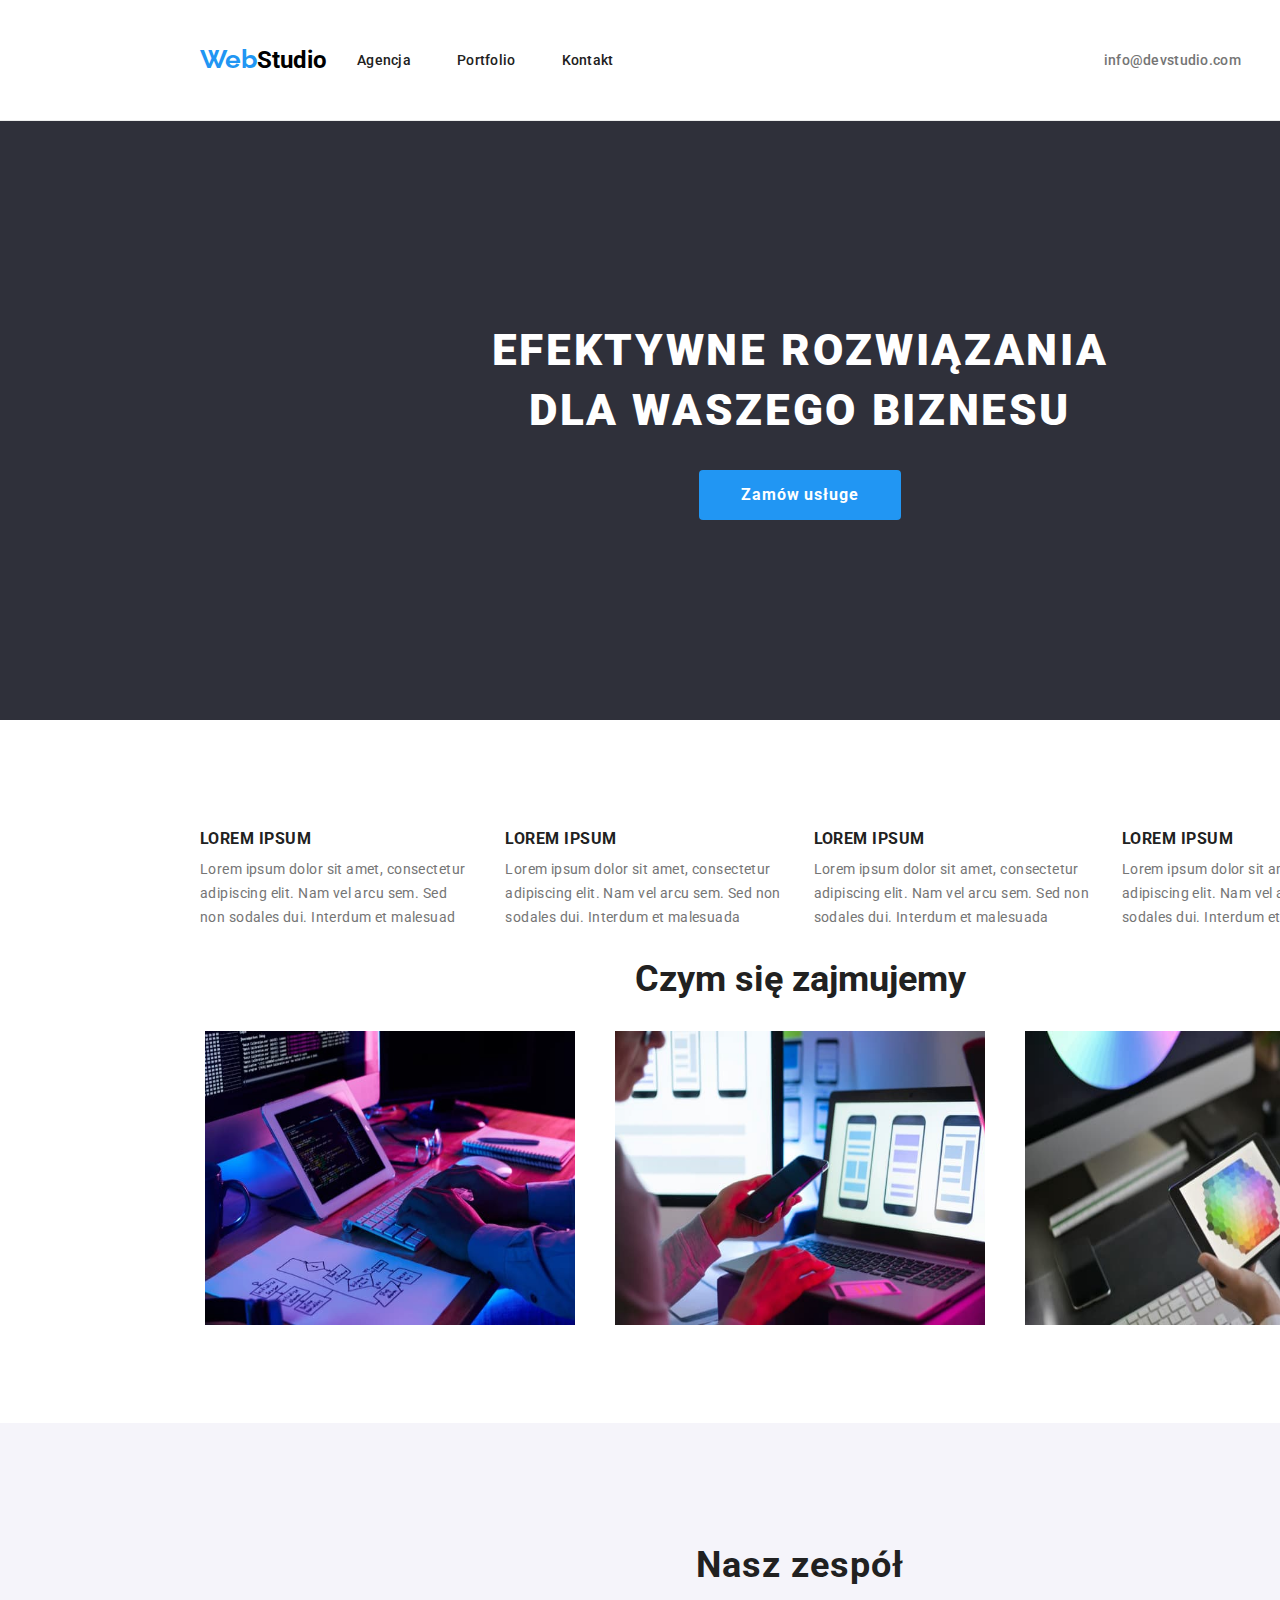
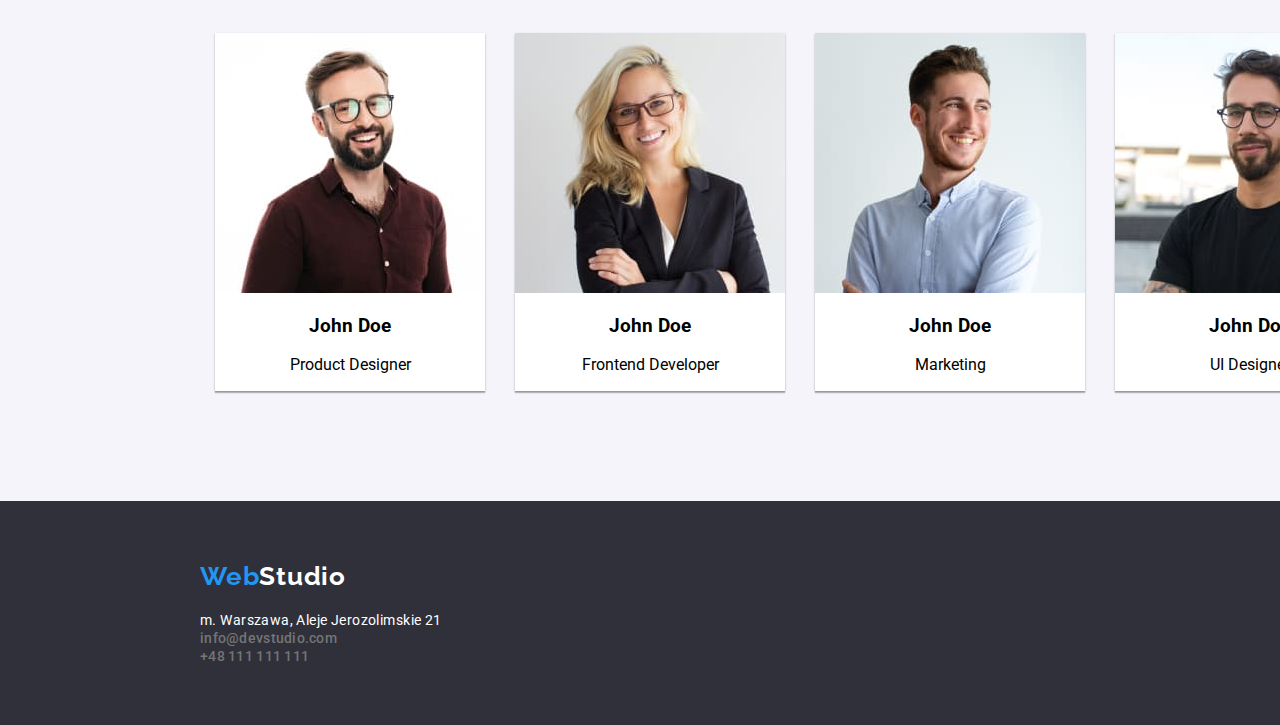
==== commit 367e816d: "normalizer update" ====
--- a/index.html
+++ b/index.html
@@ -5,13 +5,7 @@
     <meta http-equiv="X-UA-Compatible" content="IE=edge" />
     <meta name="viewport" content="width=device-width, initial-scale=1.0" />
     <title>hw2-main page</title>
-    <link
-      rel="stylesheet"
-      href="https://cdnjs.cloudflare.com/ajax/libs/modern-normalize/2.0.0/modern-normalize.min.css"
-      integrity="sha512-4xo8blKMVCiXpTaLzQSLSw3KFOVPWhm/TRtuPVc4WG6kUgjH6J03IBuG7JZPkcWMxJ5huwaBpOpnwYElP/m6wg=="
-      crossorigin="anonymous"
-      referrerpolicy="no-referrer"
-    />
+    <link rel="stylesheet" href="modern-normalize.min.css" />
     <link rel="stylesheet" href="./css/style.css" />
 
     <link rel="preconnect" href="https://fonts.googleapis.com" />
